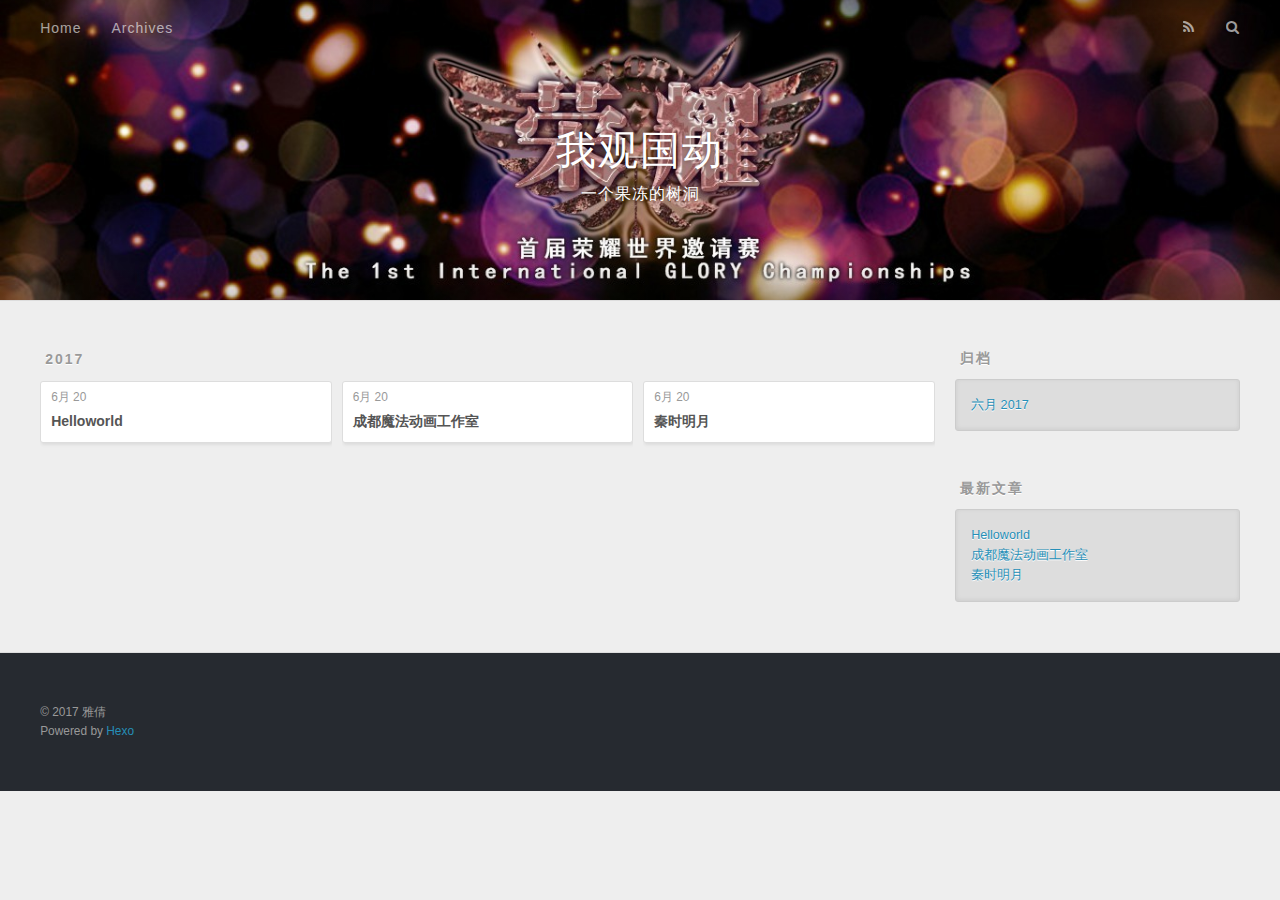
==== archives/index.html @ 14de8891 "Site updated: 2017-06-20 22:38:09" ====
<!DOCTYPE html>
<html>
<head>
  <meta charset="utf-8">
  
  <title>归档 | 我观国动</title>
  <meta name="viewport" content="width=device-width, initial-scale=1, maximum-scale=1">
  <meta name="description" content="国产动画">
<meta property="og:type" content="website">
<meta property="og:title" content="我观国动">
<meta property="og:url" content="http://cadiron.github.io/archives/index.html">
<meta property="og:site_name" content="我观国动">
<meta property="og:description" content="国产动画">
<meta name="twitter:card" content="summary">
<meta name="twitter:title" content="我观国动">
<meta name="twitter:description" content="国产动画">
  
    <link rel="alternate" href="/atom.xml" title="我观国动" type="application/atom+xml">
  
  
    <link rel="icon" href="/favicon.png">
  
  
    <link href="//fonts.googleapis.com/css?family=Source+Code+Pro" rel="stylesheet" type="text/css">
  
  <link rel="stylesheet" href="/css/style.css">
  

</head>

<body>
  <div id="container">
    <div id="wrap">
      <header id="header">
  <div id="banner"></div>
  <div id="header-outer" class="outer">
    <div id="header-title" class="inner">
      <h1 id="logo-wrap">
        <a href="/" id="logo">我观国动</a>
      </h1>
      
        <h2 id="subtitle-wrap">
          <a href="/" id="subtitle">一个果冻的树洞</a>
        </h2>
      
    </div>
    <div id="header-inner" class="inner">
      <nav id="main-nav">
        <a id="main-nav-toggle" class="nav-icon"></a>
        
          <a class="main-nav-link" href="/">Home</a>
        
          <a class="main-nav-link" href="/archives">Archives</a>
        
      </nav>
      <nav id="sub-nav">
        
          <a id="nav-rss-link" class="nav-icon" href="/atom.xml" title="RSS Feed"></a>
        
        <a id="nav-search-btn" class="nav-icon" title="搜索"></a>
      </nav>
      <div id="search-form-wrap">
        <form action="//google.com/search" method="get" accept-charset="UTF-8" class="search-form"><input type="search" name="q" class="search-form-input" placeholder="Search"><button type="submit" class="search-form-submit">&#xF002;</button><input type="hidden" name="sitesearch" value="http://cadiron.github.io"></form>
      </div>
    </div>
  </div>
</header>
      <div class="outer">
        <section id="main">
  
  
    
    
      
      
      <section class="archives-wrap">
        <div class="archive-year-wrap">
          <a href="/archives/2017" class="archive-year">2017</a>
        </div>
        <div class="archives">
    
    <article class="archive-article archive-type-post">
  <div class="archive-article-inner">
    <header class="archive-article-header">
      <a href="/2017/06/20/helloworld/" class="archive-article-date">
  <time datetime="2017-06-20T13:12:24.647Z" itemprop="datePublished">6月 20</time>
</a>
      
  
    <h1 itemprop="name">
      <a class="archive-article-title" href="/2017/06/20/helloworld/">Helloworld</a>
    </h1>
  

    </header>
  </div>
</article>
  
    
    
    <article class="archive-article archive-type-post">
  <div class="archive-article-inner">
    <header class="archive-article-header">
      <a href="/2017/06/20/magic/" class="archive-article-date">
  <time datetime="2017-06-20T09:11:54.449Z" itemprop="datePublished">6月 20</time>
</a>
      
  
    <h1 itemprop="name">
      <a class="archive-article-title" href="/2017/06/20/magic/">成都魔法动画工作室</a>
    </h1>
  

    </header>
  </div>
</article>
  
    
    
    <article class="archive-article archive-type-post">
  <div class="archive-article-inner">
    <header class="archive-article-header">
      <a href="/2017/06/20/test1/" class="archive-article-date">
  <time datetime="2017-06-20T08:06:16.749Z" itemprop="datePublished">6月 20</time>
</a>
      
  
    <h1 itemprop="name">
      <a class="archive-article-title" href="/2017/06/20/test1/">秦时明月</a>
    </h1>
  

    </header>
  </div>
</article>
  
  
    </div></section>
  

</section>
        
          <aside id="sidebar">
  
    

  
    

  
    
  
    
  <div class="widget-wrap">
    <h3 class="widget-title">归档</h3>
    <div class="widget">
      <ul class="archive-list"><li class="archive-list-item"><a class="archive-list-link" href="/archives/2017/06/">六月 2017</a></li></ul>
    </div>
  </div>


  
    
  <div class="widget-wrap">
    <h3 class="widget-title">最新文章</h3>
    <div class="widget">
      <ul>
        
          <li>
            <a href="/2017/06/20/helloworld/">Helloworld</a>
          </li>
        
          <li>
            <a href="/2017/06/20/magic/">成都魔法动画工作室</a>
          </li>
        
          <li>
            <a href="/2017/06/20/test1/">秦时明月</a>
          </li>
        
      </ul>
    </div>
  </div>

  
</aside>
        
      </div>
      <footer id="footer">
  
  <div class="outer">
    <div id="footer-info" class="inner">
      &copy; 2017 雅倩<br>
      Powered by <a href="http://hexo.io/" target="_blank">Hexo</a>
    </div>
  </div>
</footer>
    </div>
    <nav id="mobile-nav">
  
    <a href="/" class="mobile-nav-link">Home</a>
  
    <a href="/archives" class="mobile-nav-link">Archives</a>
  
</nav>
    

<script src="//ajax.googleapis.com/ajax/libs/jquery/2.0.3/jquery.min.js"></script>


  <link rel="stylesheet" href="/fancybox/jquery.fancybox.css">
  <script src="/fancybox/jquery.fancybox.pack.js"></script>


<script src="/js/script.js"></script>

  </div>
</body>
</html>
---- css/style.css ----
body {
  width: 100%;
}
body:before,
body:after {
  content: "";
  display: table;
}
body:after {
  clear: both;
}
html,
body,
div,
span,
applet,
object,
iframe,
h1,
h2,
h3,
h4,
h5,
h6,
p,
blockquote,
pre,
a,
abbr,
acronym,
address,
big,
cite,
code,
del,
dfn,
em,
img,
ins,
kbd,
q,
s,
samp,
small,
strike,
strong,
sub,
sup,
tt,
var,
dl,
dt,
dd,
ol,
ul,
li,
fieldset,
form,
label,
legend,
table,
caption,
tbody,
tfoot,
thead,
tr,
th,
td {
  margin: 0;
  padding: 0;
  border: 0;
  outline: 0;
  font-weight: inherit;
  font-style: inherit;
  font-family: inherit;
  font-size: 100%;
  vertical-align: baseline;
}
body {
  line-height: 1;
  color: #000;
  background: #fff;
}
ol,
ul {
  list-style: none;
}
table {
  border-collapse: separate;
  border-spacing: 0;
  vertical-align: middle;
}
caption,
th,
td {
  text-align: left;
  font-weight: normal;
  vertical-align: middle;
}
a img {
  border: none;
}
input,
button {
  margin: 0;
  padding: 0;
}
input::-moz-focus-inner,
button::-moz-focus-inner {
  border: 0;
  padding: 0;
}
@font-face {
  font-family: FontAwesome;
  font-style: normal;
  font-weight: normal;
  src: url("fonts/fontawesome-webfont.eot?v=#4.0.3");
  src: url("fonts/fontawesome-webfont.eot?#iefix&v=#4.0.3") format("embedded-opentype"), url("fonts/fontawesome-webfont.woff?v=#4.0.3") format("woff"), url("fonts/fontawesome-webfont.ttf?v=#4.0.3") format("truetype"), url("fonts/fontawesome-webfont.svg#fontawesomeregular?v=#4.0.3") format("svg");
}
html,
body,
#container {
  height: 100%;
}
body {
  background: #eee;
  font: 14px "Helvetica Neue", Helvetica, Arial, sans-serif;
  -webkit-text-size-adjust: 100%;
}
.outer {
  max-width: 1220px;
  margin: 0 auto;
  padding: 0 20px;
}
.outer:before,
.outer:after {
  content: "";
  display: table;
}
.outer:after {
  clear: both;
}
.inner {
  display: inline;
  float: left;
  width: 98.33333333333333%;
  margin: 0 0.833333333333333%;
}
.left,
.alignleft {
  float: left;
}
.right,
.alignright {
  float: right;
}
.clear {
  clear: both;
}
#container {
  position: relative;
}
.mobile-nav-on {
  overflow: hidden;
}
#wrap {
  height: 100%;
  width: 100%;
  position: absolute;
  top: 0;
  left: 0;
  -webkit-transition: 0.2s ease-out;
  -moz-transition: 0.2s ease-out;
  -ms-transition: 0.2s ease-out;
  transition: 0.2s ease-out;
  z-index: 1;
  background: #eee;
}
.mobile-nav-on #wrap {
  left: 280px;
}
@media screen and (min-width: 768px) {
  #main {
    display: inline;
    float: left;
    width: 73.33333333333333%;
    margin: 0 0.833333333333333%;
  }
}
.article-date,
.article-category-link,
.archive-year,
.widget-title {
  text-decoration: none;
  text-transform: uppercase;
  letter-spacing: 2px;
  color: #999;
  margin-bottom: 1em;
  margin-left: 5px;
  line-height: 1em;
  text-shadow: 0 1px #fff;
  font-weight: bold;
}
.article-inner,
.archive-article-inner {
  background: #fff;
  -webkit-box-shadow: 1px 2px 3px #ddd;
  box-shadow: 1px 2px 3px #ddd;
  border: 1px solid #ddd;
  border-radius: 3px;
}
.article-entry h1,
.widget h1 {
  font-size: 2em;
}
.article-entry h2,
.widget h2 {
  font-size: 1.5em;
}
.article-entry h3,
.widget h3 {
  font-size: 1.3em;
}
.article-entry h4,
.widget h4 {
  font-size: 1.2em;
}
.article-entry h5,
.widget h5 {
  font-size: 1em;
}
.article-entry h6,
.widget h6 {
  font-size: 1em;
  color: #999;
}
.article-entry hr,
.widget hr {
  border: 1px dashed #ddd;
}
.article-entry strong,
.widget strong {
  font-weight: bold;
}
.article-entry em,
.widget em,
.article-entry cite,
.widget cite {
  font-style: italic;
}
.article-entry sup,
.widget sup,
.article-entry sub,
.widget sub {
  font-size: 0.75em;
  line-height: 0;
  position: relative;
  vertical-align: baseline;
}
.article-entry sup,
.widget sup {
  top: -0.5em;
}
.article-entry sub,
.widget sub {
  bottom: -0.2em;
}
.article-entry small,
.widget small {
  font-size: 0.85em;
}
.article-entry acronym,
.widget acronym,
.article-entry abbr,
.widget abbr {
  border-bottom: 1px dotted;
}
.article-entry ul,
.widget ul,
.article-entry ol,
.widget ol,
.article-entry dl,
.widget dl {
  margin: 0 20px;
  line-height: 1.6em;
}
.article-entry ul ul,
.widget ul ul,
.article-entry ol ul,
.widget ol ul,
.article-entry ul ol,
.widget ul ol,
.article-entry ol ol,
.widget ol ol {
  margin-top: 0;
  margin-bottom: 0;
}
.article-entry ul,
.widget ul {
  list-style: disc;
}
.article-entry ol,
.widget ol {
  list-style: decimal;
}
.article-entry dt,
.widget dt {
  font-weight: bold;
}
#header {
  height: 300px;
  position: relative;
  border-bottom: 1px solid #ddd;
}
#header:before,
#header:after {
  content: "";
  position: absolute;
  left: 0;
  right: 0;
  height: 40px;
}
#header:before {
  top: 0;
  background: -webkit-linear-gradient(rgba(0,0,0,0.2), transparent);
  background: -moz-linear-gradient(rgba(0,0,0,0.2), transparent);
  background: -ms-linear-gradient(rgba(0,0,0,0.2), transparent);
  background: linear-gradient(rgba(0,0,0,0.2), transparent);
}
#header:after {
  bottom: 0;
  background: -webkit-linear-gradient(transparent, rgba(0,0,0,0.2));
  background: -moz-linear-gradient(transparent, rgba(0,0,0,0.2));
  background: -ms-linear-gradient(transparent, rgba(0,0,0,0.2));
  background: linear-gradient(transparent, rgba(0,0,0,0.2));
}
#header-outer {
  height: 100%;
  position: relative;
}
#header-inner {
  position: relative;
  overflow: hidden;
}
#banner {
  position: absolute;
  top: 0;
  left: 0;
  width: 100%;
  height: 100%;
  background: url("images/banner.jpg") center #000;
  -webkit-background-size: cover;
  -moz-background-size: cover;
  background-size: cover;
  z-index: -1;
}
#header-title {
  text-align: center;
  height: 40px;
  position: absolute;
  top: 50%;
  left: 0;
  margin-top: -20px;
}
#logo,
#subtitle {
  text-decoration: none;
  color: #fff;
  font-weight: 300;
  text-shadow: 0 1px 4px rgba(0,0,0,0.3);
}
#logo {
  font-size: 40px;
  line-height: 40px;
  letter-spacing: 2px;
}
#subtitle {
  font-size: 16px;
  line-height: 16px;
  letter-spacing: 1px;
}
#subtitle-wrap {
  margin-top: 16px;
}
#main-nav {
  float: left;
  margin-left: -15px;
}
.nav-icon,
.main-nav-link {
  float: left;
  color: #fff;
  opacity: 0.6;
  text-decoration: none;
  text-shadow: 0 1px rgba(0,0,0,0.2);
  -webkit-transition: opacity 0.2s;
  -moz-transition: opacity 0.2s;
  -ms-transition: opacity 0.2s;
  transition: opacity 0.2s;
  display: block;
  padding: 20px 15px;
}
.nav-icon:hover,
.main-nav-link:hover {
  opacity: 1;
}
.nav-icon {
  font-family: FontAwesome;
  text-align: center;
  font-size: 14px;
  width: 14px;
  height: 14px;
  padding: 20px 15px;
  position: relative;
  cursor: pointer;
}
.main-nav-link {
  font-weight: 300;
  letter-spacing: 1px;
}
@media screen and (max-width: 479px) {
  .main-nav-link {
    display: none;
  }
}
#main-nav-toggle {
  display: none;
}
#main-nav-toggle:before {
  content: "\f0c9";
}
@media screen and (max-width: 479px) {
  #main-nav-toggle {
    display: block;
  }
}
#sub-nav {
  float: right;
  margin-right: -15px;
}
#nav-rss-link:before {
  content: "\f09e";
}
#nav-search-btn:before {
  content: "\f002";
}
#search-form-wrap {
  position: absolute;
  top: 15px;
  width: 150px;
  height: 30px;
  right: -150px;
  opacity: 0;
  -webkit-transition: 0.2s ease-out;
  -moz-transition: 0.2s ease-out;
  -ms-transition: 0.2s ease-out;
  transition: 0.2s ease-out;
}
#search-form-wrap.on {
  opacity: 1;
  right: 0;
}
@media screen and (max-width: 479px) {
  #search-form-wrap {
    width: 100%;
    right: -100%;
  }
}
.search-form {
  position: absolute;
  top: 0;
  left: 0;
  right: 0;
  background: #fff;
  padding: 5px 15px;
  border-radius: 15px;
  -webkit-box-shadow: 0 0 10px rgba(0,0,0,0.3);
  box-shadow: 0 0 10px rgba(0,0,0,0.3);
}
.search-form-input {
  border: none;
  background: none;
  color: #555;
  width: 100%;
  font: 13px "Helvetica Neue", Helvetica, Arial, sans-serif;
  outline: none;
}
.search-form-input::-webkit-search-results-decoration,
.search-form-input::-webkit-search-cancel-button {
  -webkit-appearance: none;
}
.search-form-submit {
  position: absolute;
  top: 50%;
  right: 10px;
  margin-top: -7px;
  font: 13px FontAwesome;
  border: none;
  background: none;
  color: #bbb;
  cursor: pointer;
}
.search-form-submit:hover,
.search-form-submit:focus {
  color: #777;
}
.article {
  margin: 50px 0;
}
.article-inner {
  overflow: hidden;
}
.article-meta:before,
.article-meta:after {
  content: "";
  display: table;
}
.article-meta:after {
  clear: both;
}
.article-date {
  float: left;
}
.article-category {
  float: left;
  line-height: 1em;
  color: #ccc;
  text-shadow: 0 1px #fff;
  margin-left: 8px;
}
.article-category:before {
  content: "\2022";
}
.article-category-link {
  margin: 0 12px 1em;
}
.article-header {
  padding: 20px 20px 0;
}
.article-title {
  text-decoration: none;
  font-size: 2em;
  font-weight: bold;
  color: #555;
  line-height: 1.1em;
  -webkit-transition: color 0.2s;
  -moz-transition: color 0.2s;
  -ms-transition: color 0.2s;
  transition: color 0.2s;
}
a.article-title:hover {
  color: #258fb8;
}
.article-entry {
  color: #555;
  padding: 0 20px;
}
.article-entry:before,
.article-entry:after {
  content: "";
  display: table;
}
.article-entry:after {
  clear: both;
}
.article-entry p,
.article-entry table {
  line-height: 1.6em;
  margin: 1.6em 0;
}
.article-entry h1,
.article-entry h2,
.article-entry h3,
.article-entry h4,
.article-entry h5,
.article-entry h6 {
  font-weight: bold;
}
.article-entry h1,
.article-entry h2,
.article-entry h3,
.article-entry h4,
.article-entry h5,
.article-entry h6 {
  line-height: 1.1em;
  margin: 1.1em 0;
}
.article-entry a {
  color: #258fb8;
  text-decoration: none;
}
.article-entry a:hover {
  text-decoration: underline;
}
.article-entry ul,
.article-entry ol,
.article-entry dl {
  margin-top: 1.6em;
  margin-bottom: 1.6em;
}
.article-entry img,
.article-entry video {
  max-width: 100%;
  height: auto;
  display: block;
  margin: auto;
}
.article-entry iframe {
  border: none;
}
.article-entry table {
  width: 100%;
  border-collapse: collapse;
  border-spacing: 0;
}
.article-entry th {
  font-weight: bold;
  border-bottom: 3px solid #ddd;
  padding-bottom: 0.5em;
}
.article-entry td {
  border-bottom: 1px solid #ddd;
  padding: 10px 0;
}
.article-entry blockquote {
  font-family: Georgia, "Times New Roman", serif;
  font-size: 1.4em;
  margin: 1.6em 20px;
  text-align: center;
}
.article-entry blockquote footer {
  font-size: 14px;
  margin: 1.6em 0;
  font-family: "Helvetica Neue", Helvetica, Arial, sans-serif;
}
.article-entry blockquote footer cite:before {
  content: "—";
  padding: 0 0.5em;
}
.article-entry .pullquote {
  text-align: left;
  width: 45%;
  margin: 0;
}
.article-entry .pullquote.left {
  margin-left: 0.5em;
  margin-right: 1em;
}
.article-entry .pullquote.right {
  margin-right: 0.5em;
  margin-left: 1em;
}
.article-entry .caption {
  color: #999;
  display: block;
  font-size: 0.9em;
  margin-top: 0.5em;
  position: relative;
  text-align: center;
}
.article-entry .video-container {
  position: relative;
  padding-top: 56.25%;
  height: 0;
  overflow: hidden;
}
.article-entry .video-container iframe,
.article-entry .video-container object,
.article-entry .video-container embed {
  position: absolute;
  top: 0;
  left: 0;
  width: 100%;
  height: 100%;
  margin-top: 0;
}
.article-more-link a {
  display: inline-block;
  line-height: 1em;
  padding: 6px 15px;
  border-radius: 15px;
  background: #eee;
  color: #999;
  text-shadow: 0 1px #fff;
  text-decoration: none;
}
.article-more-link a:hover {
  background: #258fb8;
  color: #fff;
  text-decoration: none;
  text-shadow: 0 1px #1e7293;
}
.article-footer {
  font-size: 0.85em;
  line-height: 1.6em;
  border-top: 1px solid #ddd;
  padding-top: 1.6em;
  margin: 0 20px 20px;
}
.article-footer:before,
.article-footer:after {
  content: "";
  display: table;
}
.article-footer:after {
  clear: both;
}
.article-footer a {
  color: #999;
  text-decoration: none;
}
.article-footer a:hover {
  color: #555;
}
.article-tag-list-item {
  float: left;
  margin-right: 10px;
}
.article-tag-list-link:before {
  content: "#";
}
.article-comment-link {
  float: right;
}
.article-comment-link:before {
  content: "\f075";
  font-family: FontAwesome;
  padding-right: 8px;
}
.article-share-link {
  cursor: pointer;
  float: right;
  margin-left: 20px;
}
.article-share-link:before {
  content: "\f064";
  font-family: FontAwesome;
  padding-right: 6px;
}
#article-nav {
  position: relative;
}
#article-nav:before,
#article-nav:after {
  content: "";
  display: table;
}
#article-nav:after {
  clear: both;
}
@media screen and (min-width: 768px) {
  #article-nav {
    margin: 50px 0;
  }
  #article-nav:before {
    width: 8px;
    height: 8px;
    position: absolute;
    top: 50%;
    left: 50%;
    margin-top: -4px;
    margin-left: -4px;
    content: "";
    border-radius: 50%;
    background: #ddd;
    -webkit-box-shadow: 0 1px 2px #fff;
    box-shadow: 0 1px 2px #fff;
  }
}
.article-nav-link-wrap {
  text-decoration: none;
  text-shadow: 0 1px #fff;
  color: #999;
  -webkit-box-sizing: border-box;
  -moz-box-sizing: border-box;
  box-sizing: border-box;
  margin-top: 50px;
  text-align: center;
  display: block;
}
.article-nav-link-wrap:hover {
  color: #555;
}
@media screen and (min-width: 768px) {
  .article-nav-link-wrap {
    width: 50%;
    margin-top: 0;
  }
}
@media screen and (min-width: 768px) {
  #article-nav-newer {
    float: left;
    text-align: right;
    padding-right: 20px;
  }
}
@media screen and (min-width: 768px) {
  #article-nav-older {
    float: right;
    text-align: left;
    padding-left: 20px;
  }
}
.article-nav-caption {
  text-transform: uppercase;
  letter-spacing: 2px;
  color: #ddd;
  line-height: 1em;
  font-weight: bold;
}
#article-nav-newer .article-nav-caption {
  margin-right: -2px;
}
.article-nav-title {
  font-size: 0.85em;
  line-height: 1.6em;
  margin-top: 0.5em;
}
.article-share-box {
  position: absolute;
  display: none;
  background: #fff;
  -webkit-box-shadow: 1px 2px 10px rgba(0,0,0,0.2);
  box-shadow: 1px 2px 10px rgba(0,0,0,0.2);
  border-radius: 3px;
  margin-left: -145px;
  overflow: hidden;
  z-index: 1;
}
.article-share-box.on {
  display: block;
}
.article-share-input {
  width: 100%;
  background: none;
  -webkit-box-sizing: border-box;
  -moz-box-sizing: border-box;
  box-sizing: border-box;
  font: 14px "Helvetica Neue", Helvetica, Arial, sans-serif;
  padding: 0 15px;
  color: #555;
  outline: none;
  border: 1px solid #ddd;
  border-radius: 3px 3px 0 0;
  height: 36px;
  line-height: 36px;
}
.article-share-links {
  background: #eee;
}
.article-share-links:before,
.article-share-links:after {
  content: "";
  display: table;
}
.article-share-links:after {
  clear: both;
}
.article-share-twitter,
.article-share-facebook,
.article-share-pinterest,
.article-share-google {
  width: 50px;
  height: 36px;
  display: block;
  float: left;
  position: relative;
  color: #999;
  text-shadow: 0 1px #fff;
}
.article-share-twitter:before,
.article-share-facebook:before,
.article-share-pinterest:before,
.article-share-google:before {
  font-size: 20px;
  font-family: FontAwesome;
  width: 20px;
  height: 20px;
  position: absolute;
  top: 50%;
  left: 50%;
  margin-top: -10px;
  margin-left: -10px;
  text-align: center;
}
.article-share-twitter:hover,
.article-share-facebook:hover,
.article-share-pinterest:hover,
.article-share-google:hover {
  color: #fff;
}
.article-share-twitter:before {
  content: "\f099";
}
.article-share-twitter:hover {
  background: #00aced;
  text-shadow: 0 1px #008abe;
}
.article-share-facebook:before {
  content: "\f09a";
}
.article-share-facebook:hover {
  background: #3b5998;
  text-shadow: 0 1px #2f477a;
}
.article-share-pinterest:before {
  content: "\f0d2";
}
.article-share-pinterest:hover {
  background: #cb2027;
  text-shadow: 0 1px #a21a1f;
}
.article-share-google:before {
  content: "\f0d5";
}
.article-share-google:hover {
  background: #dd4b39;
  text-shadow: 0 1px #be3221;
}
.article-gallery {
  background: #000;
  position: relative;
}
.article-gallery-photos {
  position: relative;
  overflow: hidden;
}
.article-gallery-img {
  display: none;
  max-width: 100%;
}
.article-gallery-img:first-child {
  display: block;
}
.article-gallery-img.loaded {
  position: absolute;
  display: block;
}
.article-gallery-img img {
  display: block;
  max-width: 100%;
  margin: 0 auto;
}
#comments {
  background: #fff;
  -webkit-box-shadow: 1px 2px 3px #ddd;
  box-shadow: 1px 2px 3px #ddd;
  padding: 20px;
  border: 1px solid #ddd;
  border-radius: 3px;
  margin: 50px 0;
}
#comments a {
  color: #258fb8;
}
.archives-wrap {
  margin: 50px 0;
}
.archives:before,
.archives:after {
  content: "";
  display: table;
}
.archives:after {
  clear: both;
}
.archive-year-wrap {
  margin-bottom: 1em;
}
.archives {
  -webkit-column-gap: 10px;
  -moz-column-gap: 10px;
  column-gap: 10px;
}
@media screen and (min-width: 480px) and (max-width: 767px) {
  .archives {
    -webkit-column-count: 2;
    -moz-column-count: 2;
    column-count: 2;
  }
}
@media screen and (min-width: 768px) {
  .archives {
    -webkit-column-count: 3;
    -moz-column-count: 3;
    column-count: 3;
  }
}
.archive-article {
  -webkit-column-break-inside: avoid;
  page-break-inside: avoid;
  overflow: hidden;
  break-inside: avoid-column;
}
.archive-article-inner {
  padding: 10px;
  margin-bottom: 15px;
}
.archive-article-title {
  text-decoration: none;
  font-weight: bold;
  color: #555;
  -webkit-transition: color 0.2s;
  -moz-transition: color 0.2s;
  -ms-transition: color 0.2s;
  transition: color 0.2s;
  line-height: 1.6em;
}
.archive-article-title:hover {
  color: #258fb8;
}
.archive-article-footer {
  margin-top: 1em;
}
.archive-article-date {
  color: #999;
  text-decoration: none;
  font-size: 0.85em;
  line-height: 1em;
  margin-bottom: 0.5em;
  display: block;
}
#page-nav {
  margin: 50px auto;
  background: #fff;
  -webkit-box-shadow: 1px 2px 3px #ddd;
  box-shadow: 1px 2px 3px #ddd;
  border: 1px solid #ddd;
  border-radius: 3px;
  text-align: center;
  color: #999;
  overflow: hidden;
}
#page-nav:before,
#page-nav:after {
  content: "";
  display: table;
}
#page-nav:after {
  clear: both;
}
#page-nav a,
#page-nav span {
  padding: 10px 20px;
  line-height: 1;
  height: 2ex;
}
#page-nav a {
  color: #999;
  text-decoration: none;
}
#page-nav a:hover {
  background: #999;
  color: #fff;
}
#page-nav .prev {
  float: left;
}
#page-nav .next {
  float: right;
}
#page-nav .page-number {
  display: inline-block;
}
@media screen and (max-width: 479px) {
  #page-nav .page-number {
    display: none;
  }
}
#page-nav .current {
  color: #555;
  font-weight: bold;
}
#page-nav .space {
  color: #ddd;
}
#footer {
  background: #262a30;
  padding: 50px 0;
  border-top: 1px solid #ddd;
  color: #999;
}
#footer a {
  color: #258fb8;
  text-decoration: none;
}
#footer a:hover {
  text-decoration: underline;
}
#footer-info {
  line-height: 1.6em;
  font-size: 0.85em;
}
.article-entry pre,
.article-entry .highlight {
  background: #2d2d2d;
  margin: 0 -20px;
  padding: 15px 20px;
  border-style: solid;
  border-color: #ddd;
  border-width: 1px 0;
  overflow: auto;
  color: #ccc;
  line-height: 22.400000000000002px;
}
.article-entry .highlight .gutter pre,
.article-entry .gist .gist-file .gist-data .line-numbers {
  color: #666;
  font-size: 0.85em;
}
.article-entry pre,
.article-entry code {
  font-family: "Source Code Pro", Consolas, Monaco, Menlo, Consolas, monospace;
}
.article-entry code {
  background: #eee;
  text-shadow: 0 1px #fff;
  padding: 0 0.3em;
}
.article-entry pre code {
  background: none;
  text-shadow: none;
  padding: 0;
}
.article-entry .highlight pre {
  border: none;
  margin: 0;
  padding: 0;
}
.article-entry .highlight table {
  margin: 0;
  width: auto;
}
.article-entry .highlight td {
  border: none;
  padding: 0;
}
.article-entry .highlight figcaption {
  font-size: 0.85em;
  color: #999;
  line-height: 1em;
  margin-bottom: 1em;
}
.article-entry .highlight figcaption:before,
.article-entry .highlight figcaption:after {
  content: "";
  display: table;
}
.article-entry .highlight figcaption:after {
  clear: both;
}
.article-entry .highlight figcaption a {
  float: right;
}
.article-entry .highlight .gutter pre {
  text-align: right;
  padding-right: 20px;
}
.article-entry .highlight .line {
  height: 22.400000000000002px;
}
.article-entry .highlight .line.marked {
  background: #515151;
}
.article-entry .gist {
  margin: 0 -20px;
  border-style: solid;
  border-color: #ddd;
  border-width: 1px 0;
  background: #2d2d2d;
  padding: 15px 20px 15px 0;
}
.article-entry .gist .gist-file {
  border: none;
  font-family: "Source Code Pro", Consolas, Monaco, Menlo, Consolas, monospace;
  margin: 0;
}
.article-entry .gist .gist-file .gist-data {
  background: none;
  border: none;
}
.article-entry .gist .gist-file .gist-data .line-numbers {
  background: none;
  border: none;
  padding: 0 20px 0 0;
}
.article-entry .gist .gist-file .gist-data .line-data {
  padding: 0 !important;
}
.article-entry .gist .gist-file .highlight {
  margin: 0;
  padding: 0;
  border: none;
}
.article-entry .gist .gist-file .gist-meta {
  background: #2d2d2d;
  color: #999;
  font: 0.85em "Helvetica Neue", Helvetica, Arial, sans-serif;
  text-shadow: 0 0;
  padding: 0;
  margin-top: 1em;
  margin-left: 20px;
}
.article-entry .gist .gist-file .gist-meta a {
  color: #258fb8;
  font-weight: normal;
}
.article-entry .gist .gist-file .gist-meta a:hover {
  text-decoration: underline;
}
pre .comment,
pre .title {
  color: #999;
}
pre .variable,
pre .attribute,
pre .tag,
pre .regexp,
pre .ruby .constant,
pre .xml .tag .title,
pre .xml .pi,
pre .xml .doctype,
pre .html .doctype,
pre .css .id,
pre .css .class,
pre .css .pseudo {
  color: #f2777a;
}
pre .number,
pre .preprocessor,
pre .built_in,
pre .literal,
pre .params,
pre .constant {
  color: #f99157;
}
pre .class,
pre .ruby .class .title,
pre .css .rules .attribute {
  color: #9c9;
}
pre .string,
pre .value,
pre .inheritance,
pre .header,
pre .ruby .symbol,
pre .xml .cdata {
  color: #9c9;
}
pre .css .hexcolor {
  color: #6cc;
}
pre .function,
pre .python .decorator,
pre .python .title,
pre .ruby .function .title,
pre .ruby .title .keyword,
pre .perl .sub,
pre .javascript .title,
pre .coffeescript .title {
  color: #69c;
}
pre .keyword,
pre .javascript .function {
  color: #c9c;
}
@media screen and (max-width: 479px) {
  #mobile-nav {
    position: absolute;
    top: 0;
    left: 0;
    width: 280px;
    height: 100%;
    background: #191919;
    border-right: 1px solid #fff;
  }
}
@media screen and (max-width: 479px) {
  .mobile-nav-link {
    display: block;
    color: #999;
    text-decoration: none;
    padding: 15px 20px;
    font-weight: bold;
  }
  .mobile-nav-link:hover {
    color: #fff;
  }
}
@media screen and (min-width: 768px) {
  #sidebar {
    display: inline;
    float: left;
    width: 23.333333333333332%;
    margin: 0 0.833333333333333%;
  }
}
.widget-wrap {
  margin: 50px 0;
}
.widget {
  color: #777;
  text-shadow: 0 1px #fff;
  background: #ddd;
  -webkit-box-shadow: 0 -1px 4px #ccc inset;
  box-shadow: 0 -1px 4px #ccc inset;
  border: 1px solid #ccc;
  padding: 15px;
  border-radius: 3px;
}
.widget a {
  color: #258fb8;
  text-decoration: none;
}
.widget a:hover {
  text-decoration: underline;
}
.widget ul ul,
.widget ol ul,
.widget dl ul,
.widget ul ol,
.widget ol ol,
.widget dl ol,
.widget ul dl,
.widget ol dl,
.widget dl dl {
  margin-left: 15px;
  list-style: disc;
}
.widget {
  line-height: 1.6em;
  word-wrap: break-word;
  font-size: 0.9em;
}
.widget ul,
.widget ol {
  list-style: none;
  margin: 0;
}
.widget ul ul,
.widget ol ul,
.widget ul ol,
.widget ol ol {
  margin: 0 20px;
}
.widget ul ul,
.widget ol ul {
  list-style: disc;
}
.widget ul ol,
.widget ol ol {
  list-style: decimal;
}
.category-list-count,
.tag-list-count,
.archive-list-count {
  padding-left: 5px;
  color: #999;
  font-size: 0.85em;
}
.category-list-count:before,
.tag-list-count:before,
.archive-list-count:before {
  content: "(";
}
.category-list-count:after,
.tag-list-count:after,
.archive-list-count:after {
  content: ")";
}
.tagcloud a {
  margin-right: 5px;
  display: inline-block;
}
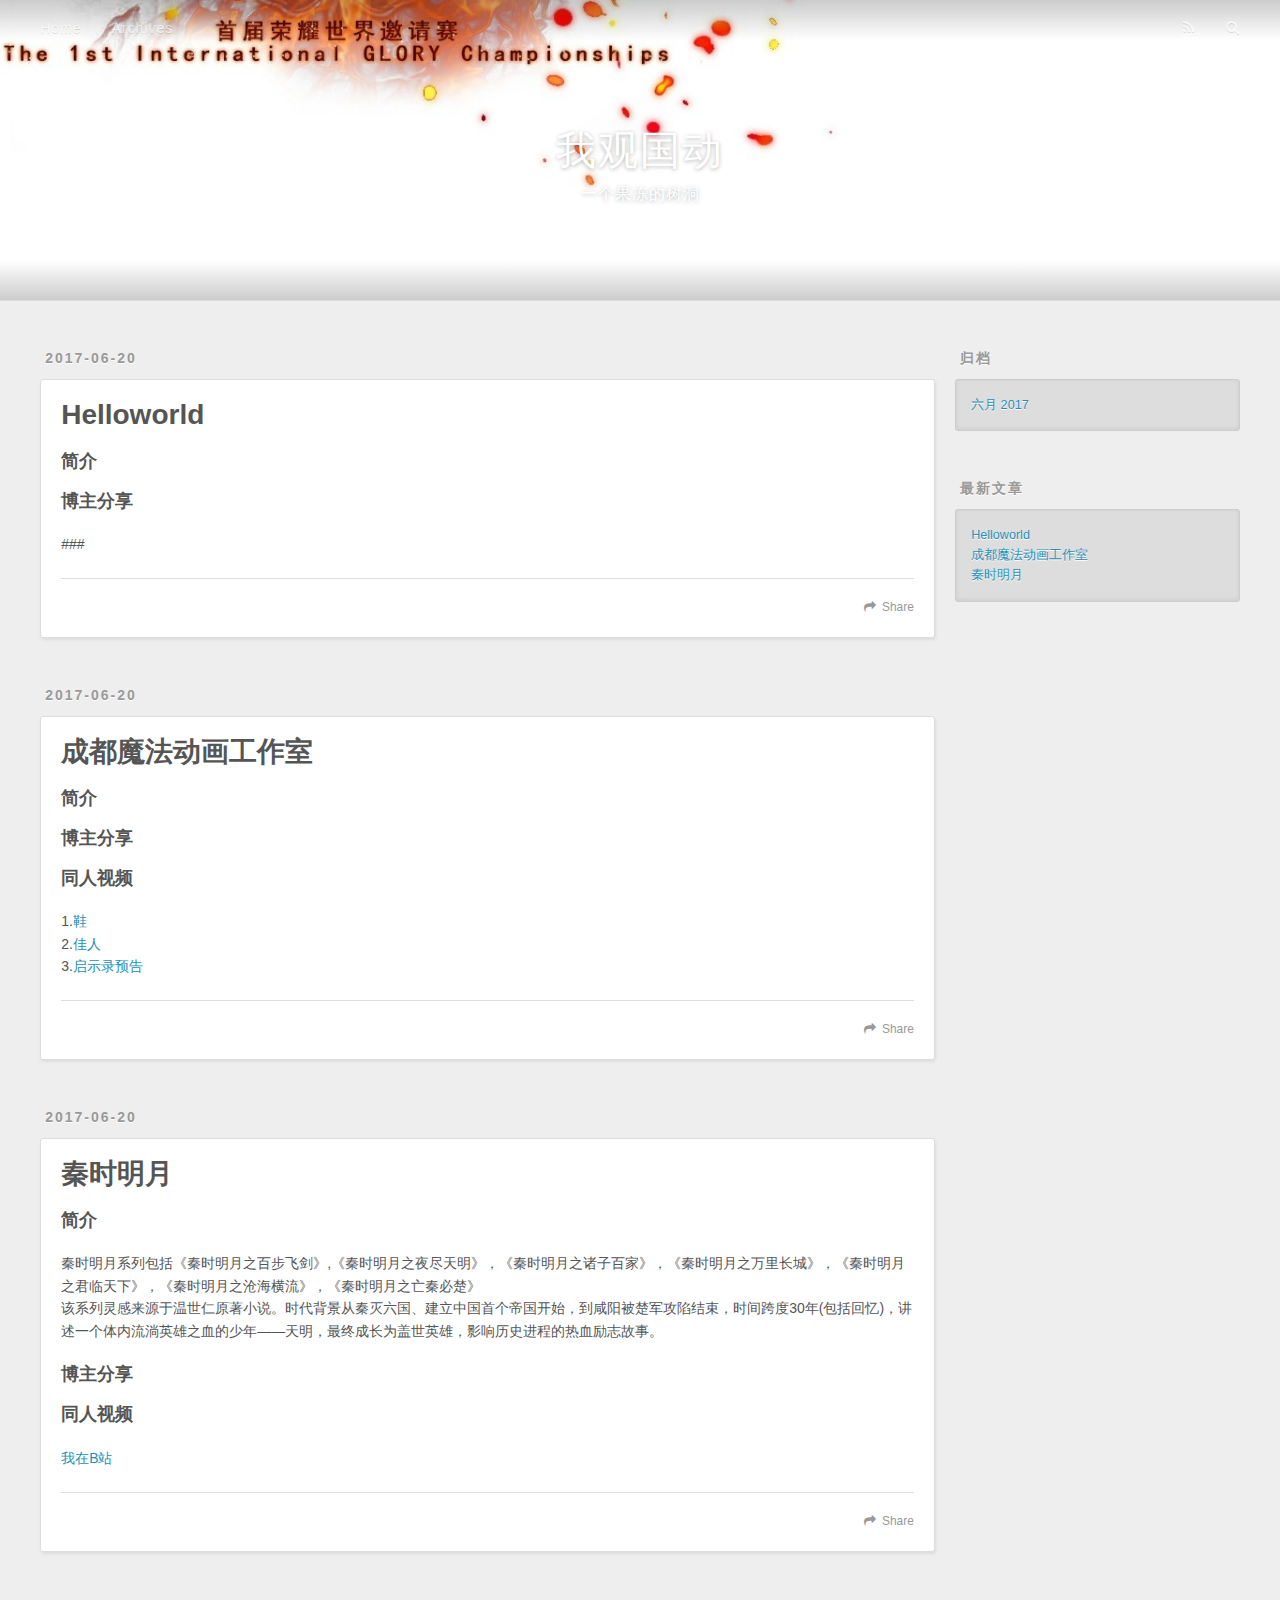
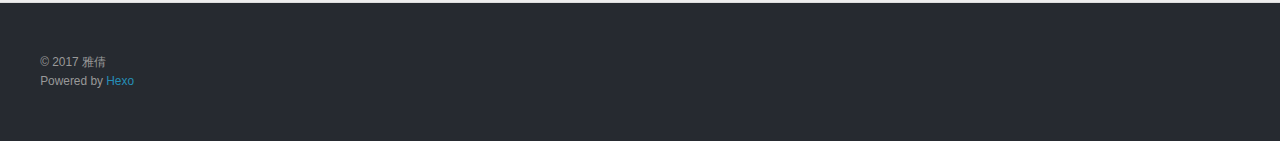
==== commit 7e7f4c8e: "Site updated: 2017-06-21 00:01:24" ====
--- a/archives/index.html
+++ b/archives/index.html
@@ -68,74 +68,117 @@
       <div class="outer">
         <section id="main">
   
-  
-    
-    
-      
-      
-      <section class="archives-wrap">
-        <div class="archive-year-wrap">
-          <a href="/archives/2017" class="archive-year">2017</a>
-        </div>
-        <div class="archives">
-    
-    <article class="archive-article archive-type-post">
-  <div class="archive-article-inner">
-    <header class="archive-article-header">
-      <a href="/2017/06/20/helloworld/" class="archive-article-date">
-  <time datetime="2017-06-20T13:12:24.647Z" itemprop="datePublished">6月 20</time>
+    <article id="post-helloworld" class="article article-type-post" itemscope itemprop="blogPost">
+  <div class="article-meta">
+    <a href="/2017/06/20/helloworld/" class="article-date">
+  <time datetime="2017-06-20T13:12:24.647Z" itemprop="datePublished">2017-06-20</time>
 </a>
-      
+    
+  </div>
+  <div class="article-inner">
+    
+    
+      <header class="article-header">
+        
   
     <h1 itemprop="name">
-      <a class="archive-article-title" href="/2017/06/20/helloworld/">Helloworld</a>
+      <a class="article-title" href="/2017/06/20/helloworld/">Helloworld</a>
     </h1>
   
 
-    </header>
-  </div>
+      </header>
+    
+    <div class="article-entry" itemprop="articleBody">
+      
+        <h3 id="简介"><a href="#简介" class="headerlink" title="简介"></a>简介</h3><h3 id="博主分享"><a href="#博主分享" class="headerlink" title="博主分享"></a>博主分享</h3><p>### </p>
+
+      
+    </div>
+    <footer class="article-footer">
+      <a data-url="http://cadiron.github.io/2017/06/20/helloworld/" data-id="cj45r97mh00010cid6090m8qj" class="article-share-link">Share</a>
+      
+      
+    </footer>
+  </div>
+  
 </article>
-  
-    
-    
-    <article class="archive-article archive-type-post">
-  <div class="archive-article-inner">
-    <header class="archive-article-header">
-      <a href="/2017/06/20/magic/" class="archive-article-date">
-  <time datetime="2017-06-20T09:11:54.449Z" itemprop="datePublished">6月 20</time>
+
+
+  
+    <article id="post-magic" class="article article-type-post" itemscope itemprop="blogPost">
+  <div class="article-meta">
+    <a href="/2017/06/20/magic/" class="article-date">
+  <time datetime="2017-06-20T09:11:54.449Z" itemprop="datePublished">2017-06-20</time>
 </a>
-      
+    
+  </div>
+  <div class="article-inner">
+    
+    
+      <header class="article-header">
+        
   
     <h1 itemprop="name">
-      <a class="archive-article-title" href="/2017/06/20/magic/">成都魔法动画工作室</a>
+      <a class="article-title" href="/2017/06/20/magic/">成都魔法动画工作室</a>
     </h1>
   
 
-    </header>
-  </div>
+      </header>
+    
+    <div class="article-entry" itemprop="articleBody">
+      
+        <h3 id="简介"><a href="#简介" class="headerlink" title="简介"></a>简介</h3><h3 id="博主分享"><a href="#博主分享" class="headerlink" title="博主分享"></a>博主分享</h3><h3 id="同人视频"><a href="#同人视频" class="headerlink" title="同人视频"></a>同人视频</h3><p>1.<a href="http://www.bilibili.com/video/av171621/" target="_blank" rel="external">鞋</a><br>2.<a href="http://www.bilibili.com/video/av51434/" target="_blank" rel="external">佳人</a><br>3.<a href="http://www.bilibili.com/video/av10852082/" target="_blank" rel="external">启示录预告</a></p>
+
+      
+    </div>
+    <footer class="article-footer">
+      <a data-url="http://cadiron.github.io/2017/06/20/magic/" data-id="cj45r97mb00000cidumny5lfj" class="article-share-link">Share</a>
+      
+      
+    </footer>
+  </div>
+  
 </article>
-  
-    
-    
-    <article class="archive-article archive-type-post">
-  <div class="archive-article-inner">
-    <header class="archive-article-header">
-      <a href="/2017/06/20/test1/" class="archive-article-date">
-  <time datetime="2017-06-20T08:06:16.749Z" itemprop="datePublished">6月 20</time>
+
+
+  
+    <article id="post-test1" class="article article-type-post" itemscope itemprop="blogPost">
+  <div class="article-meta">
+    <a href="/2017/06/20/test1/" class="article-date">
+  <time datetime="2017-06-20T08:06:16.749Z" itemprop="datePublished">2017-06-20</time>
 </a>
-      
+    
+  </div>
+  <div class="article-inner">
+    
+    
+      <header class="article-header">
+        
   
     <h1 itemprop="name">
-      <a class="archive-article-title" href="/2017/06/20/test1/">秦时明月</a>
+      <a class="article-title" href="/2017/06/20/test1/">秦时明月</a>
     </h1>
   
 
-    </header>
-  </div>
+      </header>
+    
+    <div class="article-entry" itemprop="articleBody">
+      
+        <h3 id="简介"><a href="#简介" class="headerlink" title="简介"></a>简介</h3><p>秦时明月系列包括《秦时明月之百步飞剑》,《秦时明月之夜尽天明》，《秦时明月之诸子百家》，《秦时明月之万里长城》，《秦时明月之君临天下》，《秦时明月之沧海横流》，《秦时明月之亡秦必楚》<br>该系列灵感来源于温世仁原著小说。时代背景从秦灭六国、建立中国首个帝国开始，到咸阳被楚军攻陷结束，时间跨度30年(包括回忆)，讲述一个体内流淌英雄之血的少年——天明，最终成长为盖世英雄，影响历史进程的热血励志故事。</p>
+<h3 id="博主分享"><a href="#博主分享" class="headerlink" title="博主分享"></a>博主分享</h3><h3 id="同人视频"><a href="#同人视频" class="headerlink" title="同人视频"></a>同人视频</h3><p><a href="http://space.bilibili.com/11251626/#!/" target="_blank" rel="external">我在B站</a></p>
+
+      
+    </div>
+    <footer class="article-footer">
+      <a data-url="http://cadiron.github.io/2017/06/20/test1/" data-id="cj45r97mk00020cid52iimzl0" class="article-share-link">Share</a>
+      
+      
+    </footer>
+  </div>
+  
 </article>
-  
-  
-    </div></section>
+
+
   
 
 </section>
--- a/css/style.css
+++ b/css/style.css
@@ -1,3 +1,6 @@
+.bg {
+	background: url(../../.deploy_git/css/images/banner.jpg);
+}
 body {
   width: 100%;
 }
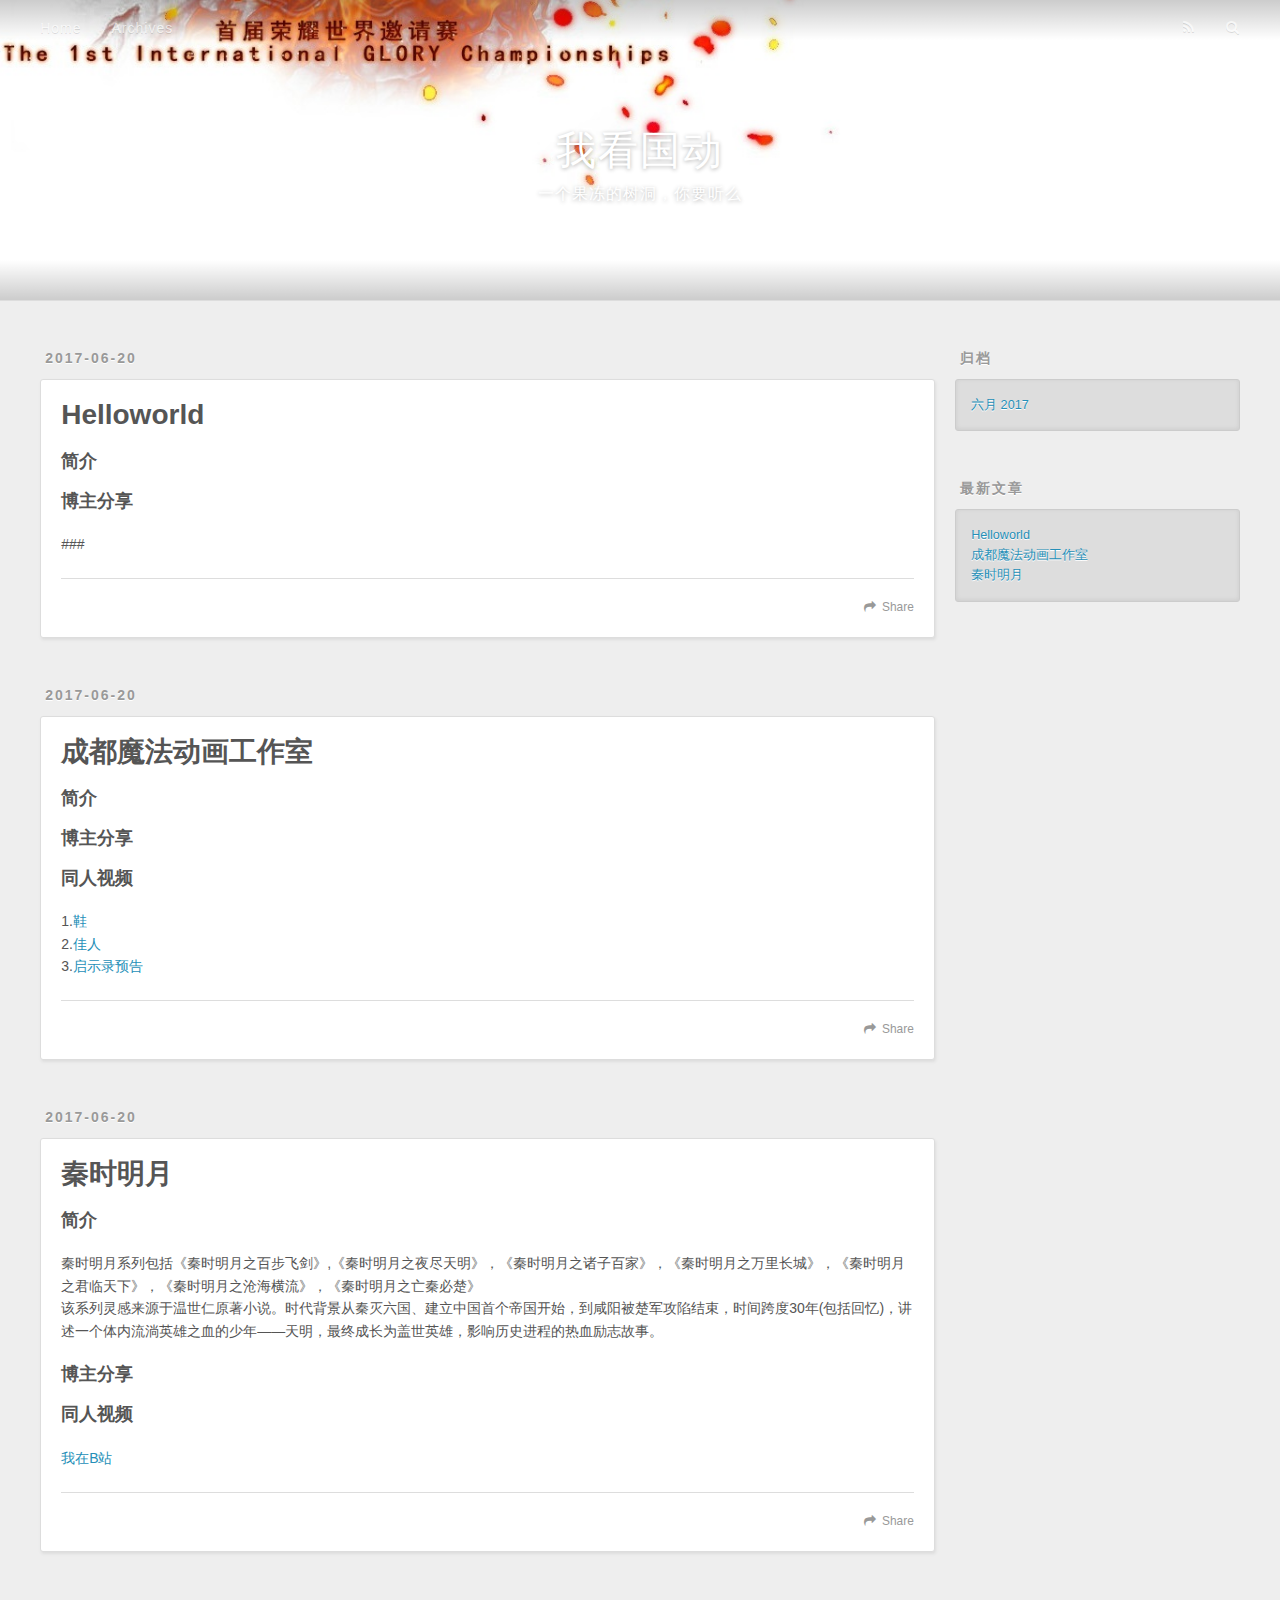
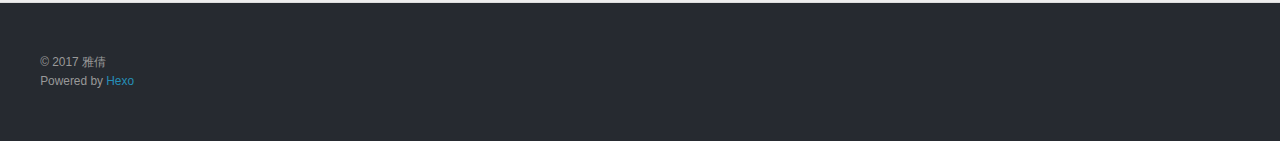
==== commit 8d4cd20c: "Site updated: 2017-06-21 19:07:03" ====
--- a/archives/index.html
+++ b/archives/index.html
@@ -3,19 +3,19 @@
 <head>
   <meta charset="utf-8">
   
-  <title>归档 | 我观国动</title>
+  <title>归档 | 我看国动</title>
   <meta name="viewport" content="width=device-width, initial-scale=1, maximum-scale=1">
   <meta name="description" content="国产动画">
 <meta property="og:type" content="website">
-<meta property="og:title" content="我观国动">
+<meta property="og:title" content="我看国动">
 <meta property="og:url" content="http://cadiron.github.io/archives/index.html">
-<meta property="og:site_name" content="我观国动">
+<meta property="og:site_name" content="我看国动">
 <meta property="og:description" content="国产动画">
 <meta name="twitter:card" content="summary">
-<meta name="twitter:title" content="我观国动">
+<meta name="twitter:title" content="我看国动">
 <meta name="twitter:description" content="国产动画">
   
-    <link rel="alternate" href="/atom.xml" title="我观国动" type="application/atom+xml">
+    <link rel="alternate" href="/atom.xml" title="我看国动" type="application/atom+xml">
   
   
     <link rel="icon" href="/favicon.png">
@@ -36,11 +36,11 @@
   <div id="header-outer" class="outer">
     <div id="header-title" class="inner">
       <h1 id="logo-wrap">
-        <a href="/" id="logo">我观国动</a>
+        <a href="/" id="logo">我看国动</a>
       </h1>
       
         <h2 id="subtitle-wrap">
-          <a href="/" id="subtitle">一个果冻的树洞</a>
+          <a href="/" id="subtitle">一个果冻的树洞，你要听么</a>
         </h2>
       
     </div>
@@ -95,7 +95,7 @@
       
     </div>
     <footer class="article-footer">
-      <a data-url="http://cadiron.github.io/2017/06/20/helloworld/" data-id="cj45r97mh00010cid6090m8qj" class="article-share-link">Share</a>
+      <a data-url="http://cadiron.github.io/2017/06/20/helloworld/" data-id="cj45rcn4y0000dgidmomhsm8b" class="article-share-link">Share</a>
       
       
     </footer>
@@ -132,7 +132,7 @@
       
     </div>
     <footer class="article-footer">
-      <a data-url="http://cadiron.github.io/2017/06/20/magic/" data-id="cj45r97mb00000cidumny5lfj" class="article-share-link">Share</a>
+      <a data-url="http://cadiron.github.io/2017/06/20/magic/" data-id="cj45rcn580001dgid2xpa4vmn" class="article-share-link">Share</a>
       
       
     </footer>
@@ -170,7 +170,7 @@
       
     </div>
     <footer class="article-footer">
-      <a data-url="http://cadiron.github.io/2017/06/20/test1/" data-id="cj45r97mk00020cid52iimzl0" class="article-share-link">Share</a>
+      <a data-url="http://cadiron.github.io/2017/06/20/test1/" data-id="cj45rcn5b0002dgidmxniz8t4" class="article-share-link">Share</a>
       
       
     </footer>
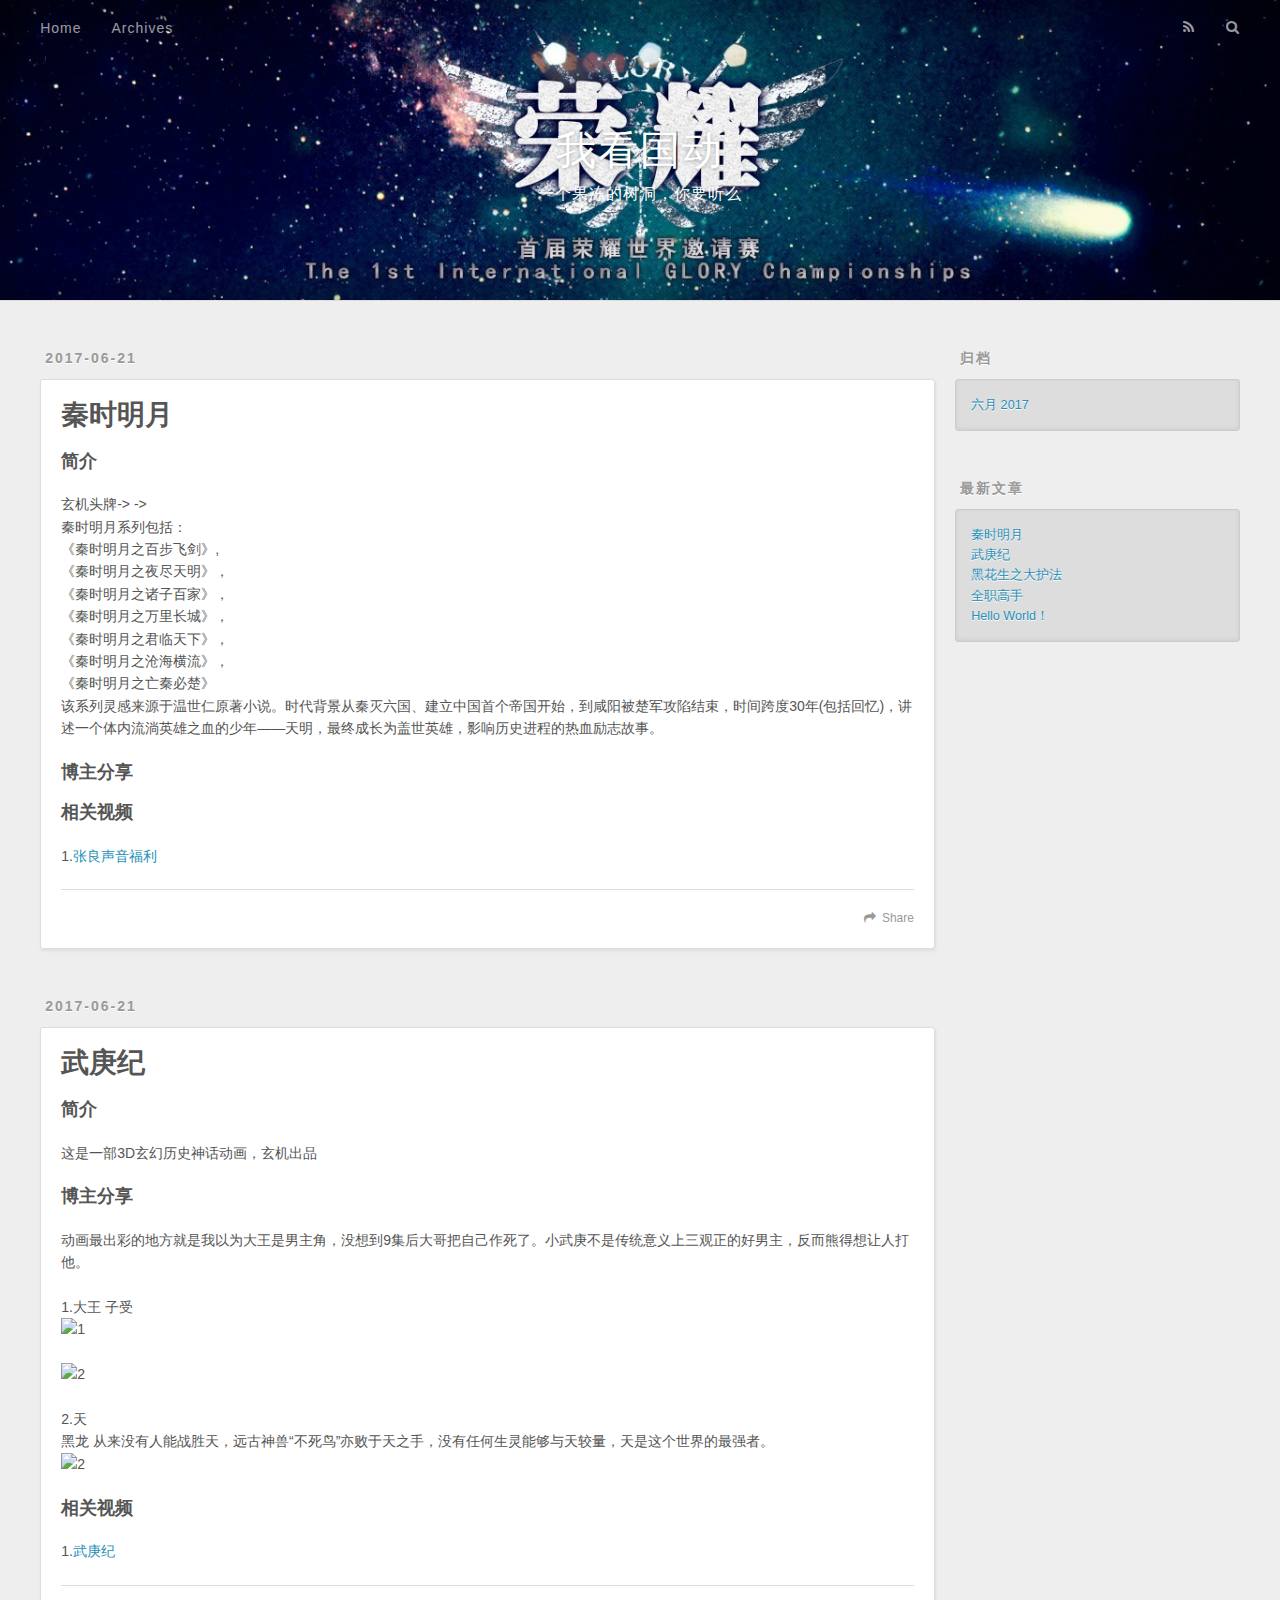
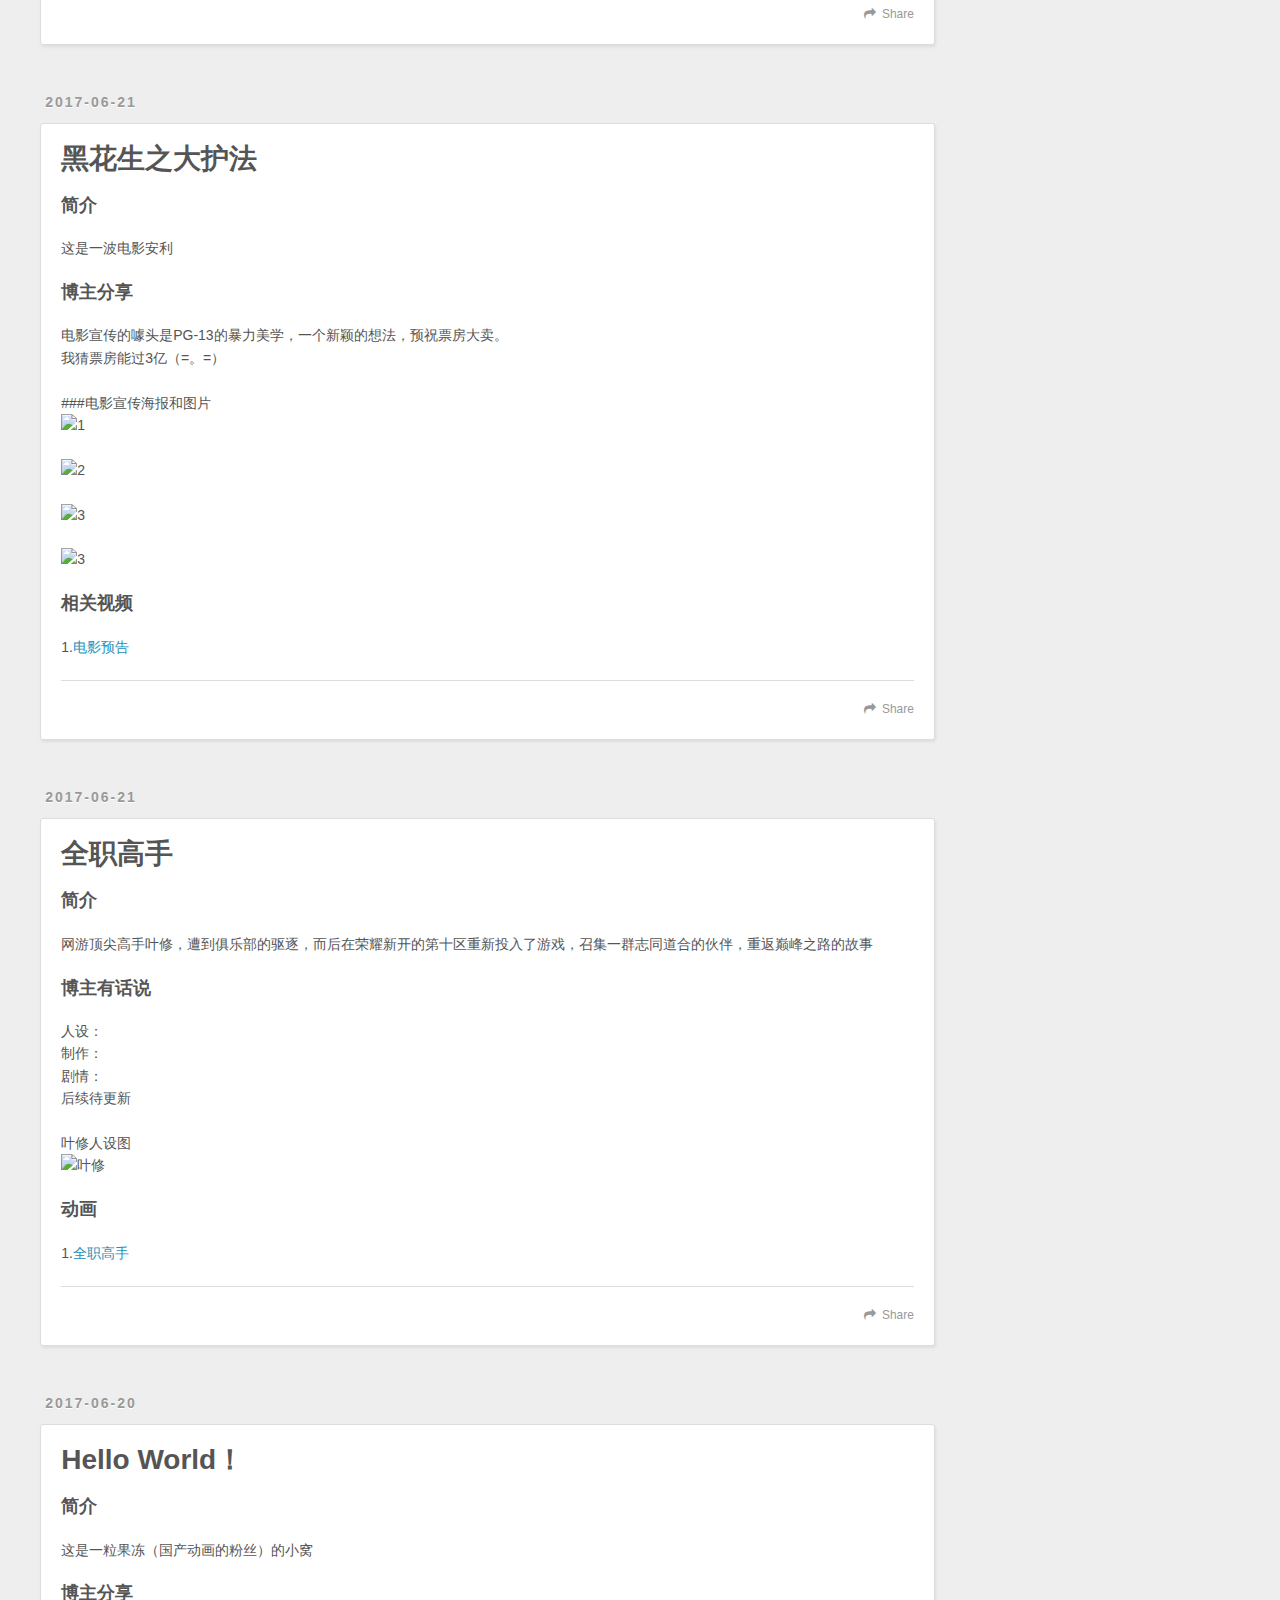
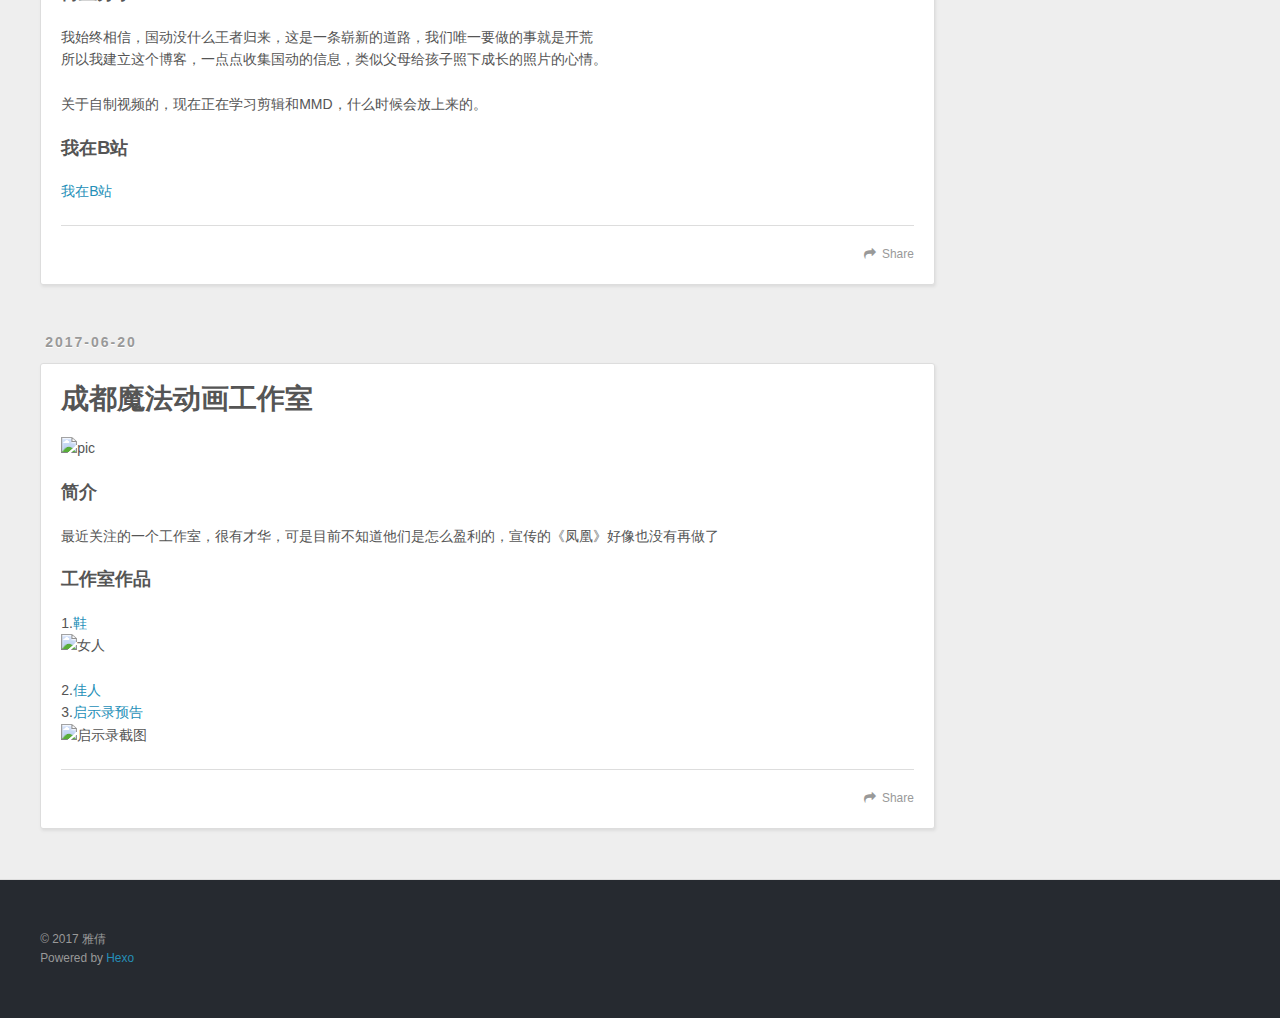
==== commit 9ebc8ad7: "Site updated: 2017-06-21 19:10:23" ====
--- a/archives/index.html
+++ b/archives/index.html
@@ -68,6 +68,164 @@
       <div class="outer">
         <section id="main">
   
+    <article id="post-qingshimingyue" class="article article-type-post" itemscope itemprop="blogPost">
+  <div class="article-meta">
+    <a href="/2017/06/21/qingshimingyue/" class="article-date">
+  <time datetime="2017-06-21T10:29:28.384Z" itemprop="datePublished">2017-06-21</time>
+</a>
+    
+  </div>
+  <div class="article-inner">
+    
+    
+      <header class="article-header">
+        
+  
+    <h1 itemprop="name">
+      <a class="article-title" href="/2017/06/21/qingshimingyue/">秦时明月</a>
+    </h1>
+  
+
+      </header>
+    
+    <div class="article-entry" itemprop="articleBody">
+      
+        <h3 id="简介"><a href="#简介" class="headerlink" title="简介"></a>简介</h3><p>玄机头牌-&gt; -&gt;<br>秦时明月系列包括：<br>《秦时明月之百步飞剑》,<br>《秦时明月之夜尽天明》，<br>《秦时明月之诸子百家》，<br>《秦时明月之万里长城》，<br>《秦时明月之君临天下》，<br>《秦时明月之沧海横流》，<br>《秦时明月之亡秦必楚》<br>该系列灵感来源于温世仁原著小说。时代背景从秦灭六国、建立中国首个帝国开始，到咸阳被楚军攻陷结束，时间跨度30年(包括回忆)，讲述一个体内流淌英雄之血的少年——天明，最终成长为盖世英雄，影响历史进程的热血励志故事。</p>
+<h3 id="博主分享"><a href="#博主分享" class="headerlink" title="博主分享"></a>博主分享</h3><h3 id="相关视频"><a href="#相关视频" class="headerlink" title="相关视频"></a>相关视频</h3><p>1.<a href="http://www.bilibili.com/video/av10769313/?from=search&amp;seid=910861210156475818" target="_blank" rel="external">张良声音福利</a></p>
+
+      
+    </div>
+    <footer class="article-footer">
+      <a data-url="http://cadiron.github.io/2017/06/21/qingshimingyue/" data-id="cj46wd0lb0004asid5cp4n1u5" class="article-share-link">Share</a>
+      
+      
+    </footer>
+  </div>
+  
+</article>
+
+
+  
+    <article id="post-wugengji" class="article article-type-post" itemscope itemprop="blogPost">
+  <div class="article-meta">
+    <a href="/2017/06/21/wugengji/" class="article-date">
+  <time datetime="2017-06-21T10:16:45.599Z" itemprop="datePublished">2017-06-21</time>
+</a>
+    
+  </div>
+  <div class="article-inner">
+    
+    
+      <header class="article-header">
+        
+  
+    <h1 itemprop="name">
+      <a class="article-title" href="/2017/06/21/wugengji/">武庚纪</a>
+    </h1>
+  
+
+      </header>
+    
+    <div class="article-entry" itemprop="articleBody">
+      
+        <h3 id="简介"><a href="#简介" class="headerlink" title="简介"></a>简介</h3><p>这是一部3D玄幻历史神话动画，玄机出品</p>
+<h3 id="博主分享"><a href="#博主分享" class="headerlink" title="博主分享"></a>博主分享</h3><p>动画最出彩的地方就是我以为大王是男主角，没想到9集后大哥把自己作死了。小武庚不是传统意义上三观正的好男主，反而熊得想让人打他。</p>
+<p>1.大王 子受<br><img src="https://github.com/cadiron/MarkdownPhoto/blob/master/大王1.jpg?raw=true" alt="1"><br><img src="https://github.com/cadiron/MarkdownPhoto/blob/master/大王.jpg?raw=true" alt="2"><br>2.天<br>黑龙 从来没有人能战胜天，远古神兽“不死鸟”亦败于天之手，没有任何生灵能够与天较量，天是这个世界的最强者。<br><img src="https://github.com/cadiron/MarkdownPhoto/blob/master/天.jpg?raw=true" alt="2"></p>
+<h3 id="相关视频"><a href="#相关视频" class="headerlink" title="相关视频"></a>相关视频</h3><p>1.<a href="http://bangumi.bilibili.com/anime/5291?from=search&amp;seid=3201123740303045758" target="_blank" rel="external">武庚纪</a></p>
+
+      
+    </div>
+    <footer class="article-footer">
+      <a data-url="http://cadiron.github.io/2017/06/21/wugengji/" data-id="cj46wd0ld0005asid4ok7cr2n" class="article-share-link">Share</a>
+      
+      
+    </footer>
+  </div>
+  
+</article>
+
+
+  
+    <article id="post-dahufa" class="article article-type-post" itemscope itemprop="blogPost">
+  <div class="article-meta">
+    <a href="/2017/06/21/dahufa/" class="article-date">
+  <time datetime="2017-06-21T09:57:52.751Z" itemprop="datePublished">2017-06-21</time>
+</a>
+    
+  </div>
+  <div class="article-inner">
+    
+    
+      <header class="article-header">
+        
+  
+    <h1 itemprop="name">
+      <a class="article-title" href="/2017/06/21/dahufa/">黑花生之大护法</a>
+    </h1>
+  
+
+      </header>
+    
+    <div class="article-entry" itemprop="articleBody">
+      
+        <h3 id="简介"><a href="#简介" class="headerlink" title="简介"></a>简介</h3><p>这是一波电影安利</p>
+<h3 id="博主分享"><a href="#博主分享" class="headerlink" title="博主分享"></a>博主分享</h3><p>电影宣传的噱头是PG-13的暴力美学，一个新颖的想法，预祝票房大卖。<br>我猜票房能过3亿（=。=）</p>
+<p>###电影宣传海报和图片<br><img src="https://github.com/cadiron/MarkdownPhoto/blob/master/dahufa4.jpg?raw=true" alt="1"><br><img src="https://github.com/cadiron/MarkdownPhoto/blob/master/dahufa2.jpg?raw=true" alt="2"><br><img src="https://github.com/cadiron/MarkdownPhoto/blob/master/dahufa3.jpg?raw=true" alt="3"><br><img src="https://github.com/cadiron/MarkdownPhoto/blob/master/dahufa5.jpg?raw=true" alt="3"></p>
+<h3 id="相关视频"><a href="#相关视频" class="headerlink" title="相关视频"></a>相关视频</h3><p>1.<a href="http://www.bilibili.com/video/av9765557/?from=search&amp;seid=14561290782753875173" target="_blank" rel="external">电影预告</a></p>
+
+      
+    </div>
+    <footer class="article-footer">
+      <a data-url="http://cadiron.github.io/2017/06/21/dahufa/" data-id="cj46wd0l80002asid2f077p2l" class="article-share-link">Share</a>
+      
+      
+    </footer>
+  </div>
+  
+</article>
+
+
+  
+    <article id="post-kingsavatar" class="article article-type-post" itemscope itemprop="blogPost">
+  <div class="article-meta">
+    <a href="/2017/06/21/kingsavatar/" class="article-date">
+  <time datetime="2017-06-21T09:38:33.952Z" itemprop="datePublished">2017-06-21</time>
+</a>
+    
+  </div>
+  <div class="article-inner">
+    
+    
+      <header class="article-header">
+        
+  
+    <h1 itemprop="name">
+      <a class="article-title" href="/2017/06/21/kingsavatar/">全职高手</a>
+    </h1>
+  
+
+      </header>
+    
+    <div class="article-entry" itemprop="articleBody">
+      
+        <h3 id="简介"><a href="#简介" class="headerlink" title="简介"></a>简介</h3><p>网游顶尖高手叶修，遭到俱乐部的驱逐，而后在荣耀新开的第十区重新投入了游戏，召集一群志同道合的伙伴，重返巅峰之路的故事</p>
+<h3 id="博主有话说"><a href="#博主有话说" class="headerlink" title="博主有话说"></a>博主有话说</h3><p>人设：<br>制作：<br>剧情：<br>后续待更新</p>
+<p>叶修人设图<br><img src="https://github.com/cadiron/MarkdownPhoto/blob/master/yexiu2.jpg?raw=true" alt="叶修"></p>
+<h3 id="动画"><a href="#动画" class="headerlink" title="动画"></a>动画</h3><p>1.<a href="http://bangumi.bilibili.com/anime/5852?from=search&amp;seid=12438091548506362869" target="_blank" rel="external">全职高手</a></p>
+
+      
+    </div>
+    <footer class="article-footer">
+      <a data-url="http://cadiron.github.io/2017/06/21/kingsavatar/" data-id="cj46wd0l50001asidtcenhc43" class="article-share-link">Share</a>
+      
+      
+    </footer>
+  </div>
+  
+</article>
+
+
+  
     <article id="post-helloworld" class="article article-type-post" itemscope itemprop="blogPost">
   <div class="article-meta">
     <a href="/2017/06/20/helloworld/" class="article-date">
@@ -82,20 +240,23 @@
         
   
     <h1 itemprop="name">
-      <a class="article-title" href="/2017/06/20/helloworld/">Helloworld</a>
-    </h1>
-  
-
-      </header>
-    
-    <div class="article-entry" itemprop="articleBody">
-      
-        <h3 id="简介"><a href="#简介" class="headerlink" title="简介"></a>简介</h3><h3 id="博主分享"><a href="#博主分享" class="headerlink" title="博主分享"></a>博主分享</h3><p>### </p>
-
-      
-    </div>
-    <footer class="article-footer">
-      <a data-url="http://cadiron.github.io/2017/06/20/helloworld/" data-id="cj45rcn4y0000dgidmomhsm8b" class="article-share-link">Share</a>
+      <a class="article-title" href="/2017/06/20/helloworld/">Hello World！</a>
+    </h1>
+  
+
+      </header>
+    
+    <div class="article-entry" itemprop="articleBody">
+      
+        <h3 id="简介"><a href="#简介" class="headerlink" title="简介"></a>简介</h3><p>这是一粒果冻（国产动画的粉丝）的小窝</p>
+<h3 id="博主分享"><a href="#博主分享" class="headerlink" title="博主分享"></a>博主分享</h3><p>我始终相信，国动没什么王者归来，这是一条崭新的道路，我们唯一要做的事就是开荒<br>所以我建立这个博客，一点点收集国动的信息，类似父母给孩子照下成长的照片的心情。</p>
+<p>关于自制视频的，现在正在学习剪辑和MMD，什么时候会放上来的。</p>
+<h3 id="我在B站"><a href="#我在B站" class="headerlink" title="我在B站"></a>我在B站</h3><p><a href="http://space.bilibili.com/11251626/#!/" target="_blank" rel="external">我在B站</a></p>
+
+      
+    </div>
+    <footer class="article-footer">
+      <a data-url="http://cadiron.github.io/2017/06/20/helloworld/" data-id="cj46wd0ky0000asida2p20by0" class="article-share-link">Share</a>
       
       
     </footer>
@@ -127,50 +288,14 @@
     
     <div class="article-entry" itemprop="articleBody">
       
-        <h3 id="简介"><a href="#简介" class="headerlink" title="简介"></a>简介</h3><h3 id="博主分享"><a href="#博主分享" class="headerlink" title="博主分享"></a>博主分享</h3><h3 id="同人视频"><a href="#同人视频" class="headerlink" title="同人视频"></a>同人视频</h3><p>1.<a href="http://www.bilibili.com/video/av171621/" target="_blank" rel="external">鞋</a><br>2.<a href="http://www.bilibili.com/video/av51434/" target="_blank" rel="external">佳人</a><br>3.<a href="http://www.bilibili.com/video/av10852082/" target="_blank" rel="external">启示录预告</a></p>
-
-      
-    </div>
-    <footer class="article-footer">
-      <a data-url="http://cadiron.github.io/2017/06/20/magic/" data-id="cj45rcn580001dgid2xpa4vmn" class="article-share-link">Share</a>
-      
-      
-    </footer>
-  </div>
-  
-</article>
-
-
-  
-    <article id="post-test1" class="article article-type-post" itemscope itemprop="blogPost">
-  <div class="article-meta">
-    <a href="/2017/06/20/test1/" class="article-date">
-  <time datetime="2017-06-20T08:06:16.749Z" itemprop="datePublished">2017-06-20</time>
-</a>
-    
-  </div>
-  <div class="article-inner">
-    
-    
-      <header class="article-header">
-        
-  
-    <h1 itemprop="name">
-      <a class="article-title" href="/2017/06/20/test1/">秦时明月</a>
-    </h1>
-  
-
-      </header>
-    
-    <div class="article-entry" itemprop="articleBody">
-      
-        <h3 id="简介"><a href="#简介" class="headerlink" title="简介"></a>简介</h3><p>秦时明月系列包括《秦时明月之百步飞剑》,《秦时明月之夜尽天明》，《秦时明月之诸子百家》，《秦时明月之万里长城》，《秦时明月之君临天下》，《秦时明月之沧海横流》，《秦时明月之亡秦必楚》<br>该系列灵感来源于温世仁原著小说。时代背景从秦灭六国、建立中国首个帝国开始，到咸阳被楚军攻陷结束，时间跨度30年(包括回忆)，讲述一个体内流淌英雄之血的少年——天明，最终成长为盖世英雄，影响历史进程的热血励志故事。</p>
-<h3 id="博主分享"><a href="#博主分享" class="headerlink" title="博主分享"></a>博主分享</h3><h3 id="同人视频"><a href="#同人视频" class="headerlink" title="同人视频"></a>同人视频</h3><p><a href="http://space.bilibili.com/11251626/#!/" target="_blank" rel="external">我在B站</a></p>
-
-      
-    </div>
-    <footer class="article-footer">
-      <a data-url="http://cadiron.github.io/2017/06/20/test1/" data-id="cj45rcn5b0002dgidmxniz8t4" class="article-share-link">Share</a>
+        <p><img src="https://github.com/cadiron/MarkdownPhoto/blob/master/cdlogo.jpg?raw=true" alt="pic"></p>
+<h3 id="简介"><a href="#简介" class="headerlink" title="简介"></a>简介</h3><p>最近关注的一个工作室，很有才华，可是目前不知道他们是怎么盈利的，宣传的《凤凰》好像也没有再做了</p>
+<h3 id="工作室作品"><a href="#工作室作品" class="headerlink" title="工作室作品"></a>工作室作品</h3><p>1.<a href="http://www.bilibili.com/video/av171621/" target="_blank" rel="external">鞋</a><br><img src="https://github.com/cadiron/MarkdownPhoto/blob/master/women.jpg?raw=true" alt="女人"><br>2.<a href="http://www.bilibili.com/video/av51434/" target="_blank" rel="external">佳人</a><br>3.<a href="http://www.bilibili.com/video/av10852082/" target="_blank" rel="external">启示录预告</a><br><img src="https://github.com/cadiron/MarkdownPhoto/blob/master/qishilu.jpg?raw=true" alt="启示录截图"></p>
+
+      
+    </div>
+    <footer class="article-footer">
+      <a data-url="http://cadiron.github.io/2017/06/20/magic/" data-id="cj46wd0la0003asidu6m4xtr5" class="article-share-link">Share</a>
       
       
     </footer>
@@ -210,15 +335,23 @@
       <ul>
         
           <li>
-            <a href="/2017/06/20/helloworld/">Helloworld</a>
-          </li>
-        
-          <li>
-            <a href="/2017/06/20/magic/">成都魔法动画工作室</a>
-          </li>
-        
-          <li>
-            <a href="/2017/06/20/test1/">秦时明月</a>
+            <a href="/2017/06/21/qingshimingyue/">秦时明月</a>
+          </li>
+        
+          <li>
+            <a href="/2017/06/21/wugengji/">武庚纪</a>
+          </li>
+        
+          <li>
+            <a href="/2017/06/21/dahufa/">黑花生之大护法</a>
+          </li>
+        
+          <li>
+            <a href="/2017/06/21/kingsavatar/">全职高手</a>
+          </li>
+        
+          <li>
+            <a href="/2017/06/20/helloworld/">Hello World！</a>
           </li>
         
       </ul>
--- a/css/style.css
+++ b/css/style.css
@@ -1,6 +1,3 @@
-.bg {
-	background: url(../../.deploy_git/css/images/banner.jpg);
-}
 body {
   width: 100%;
 }
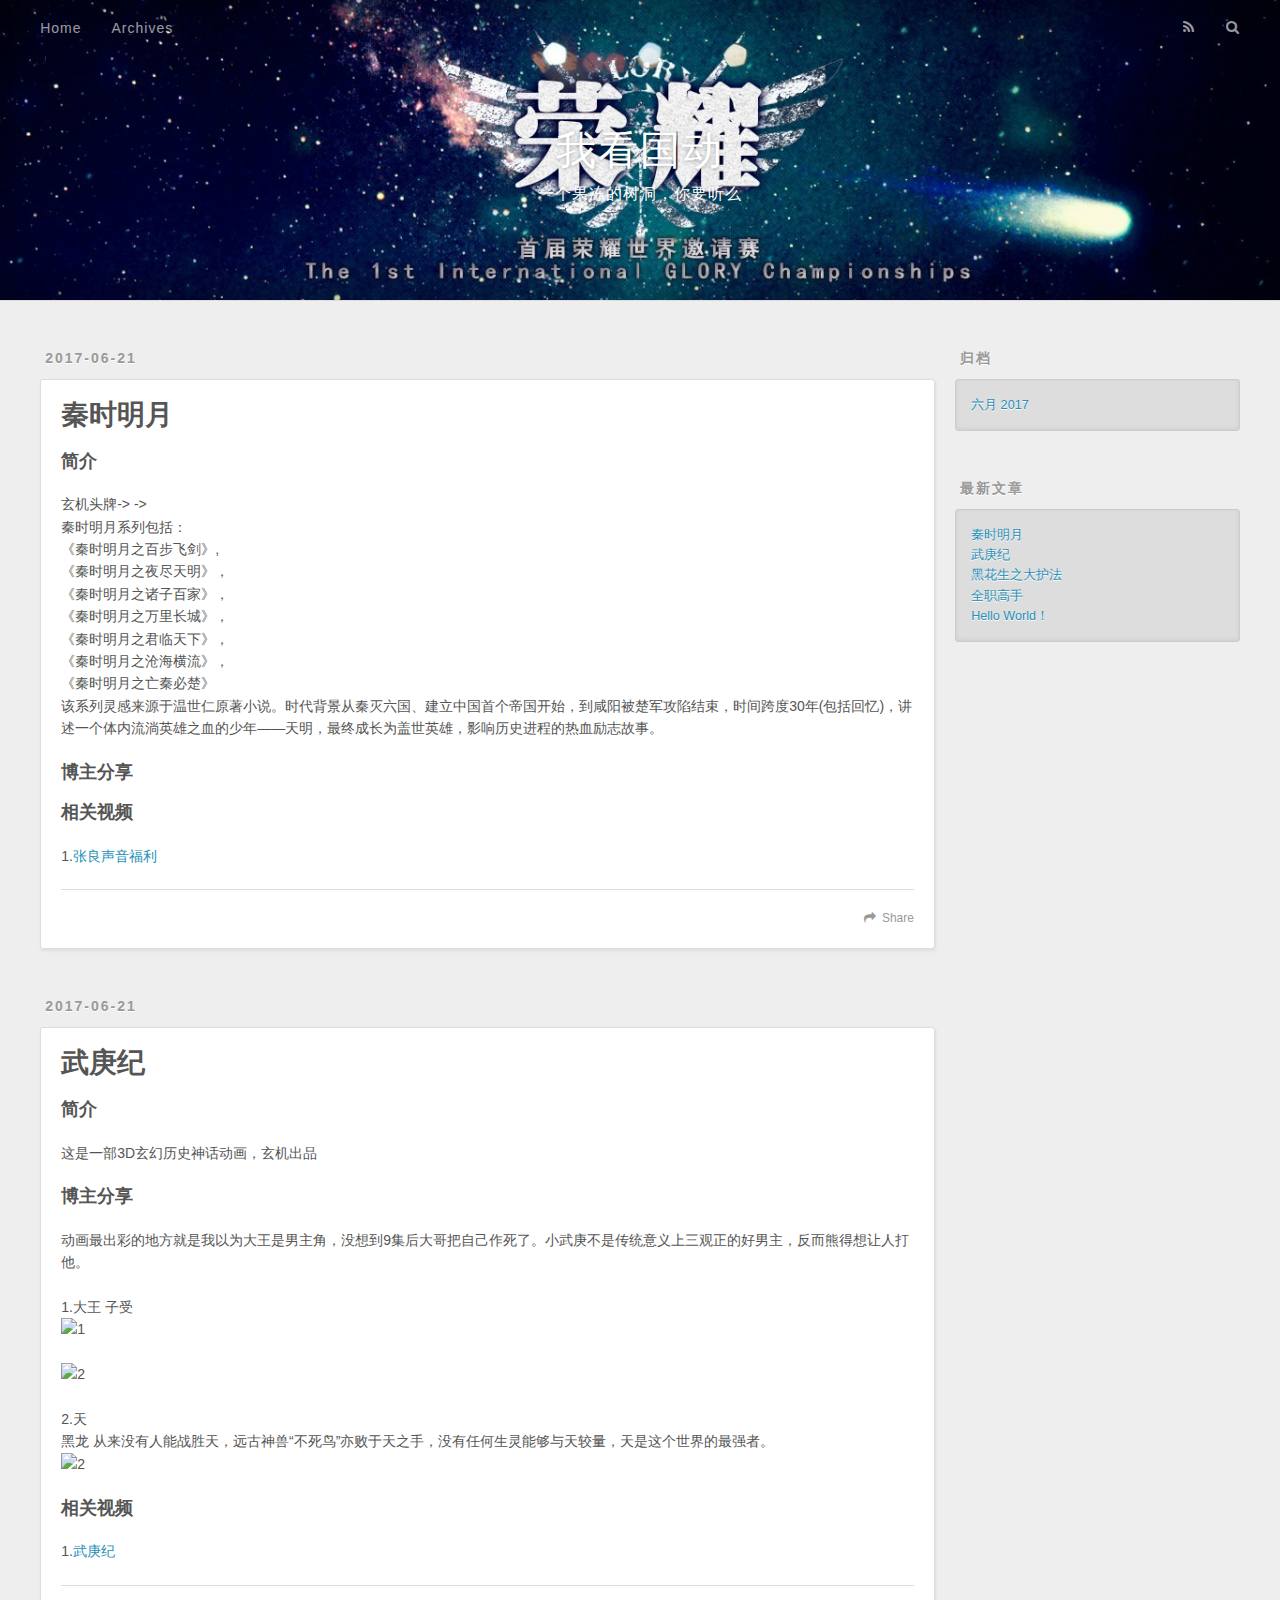
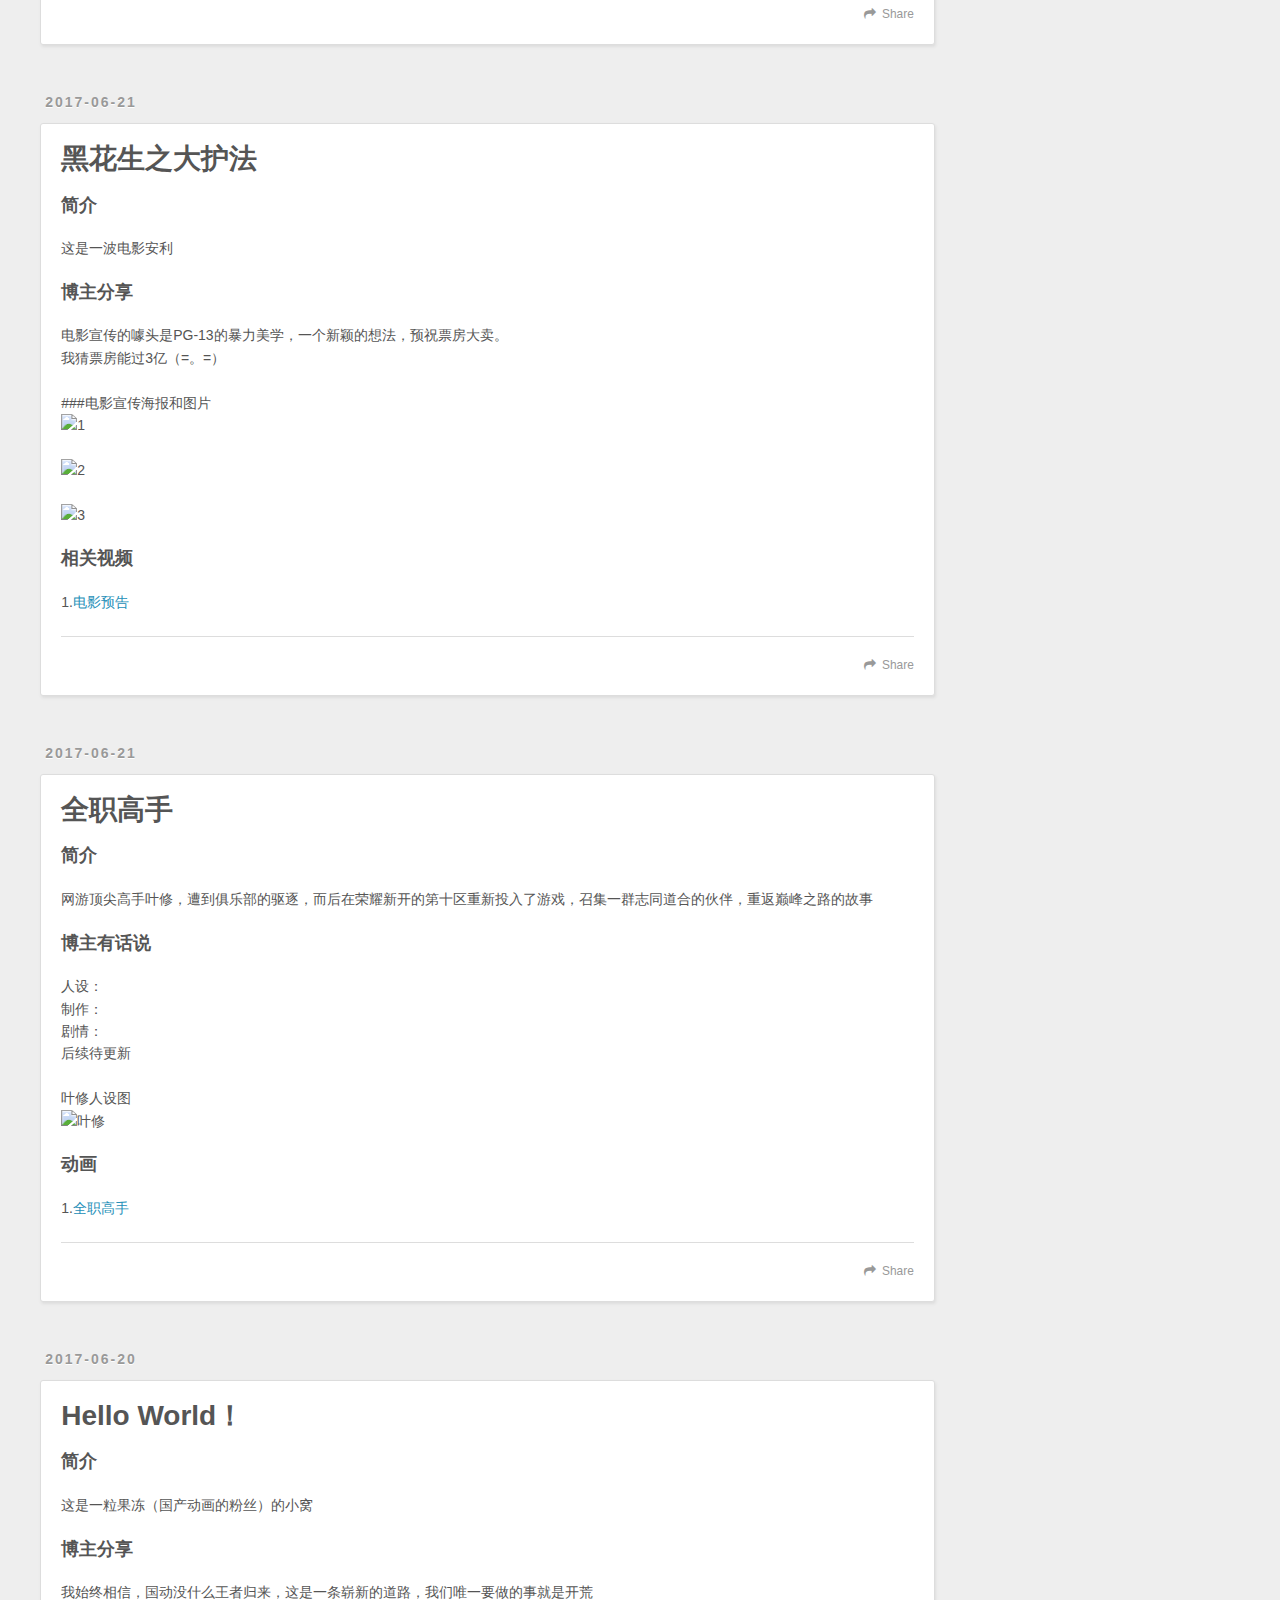
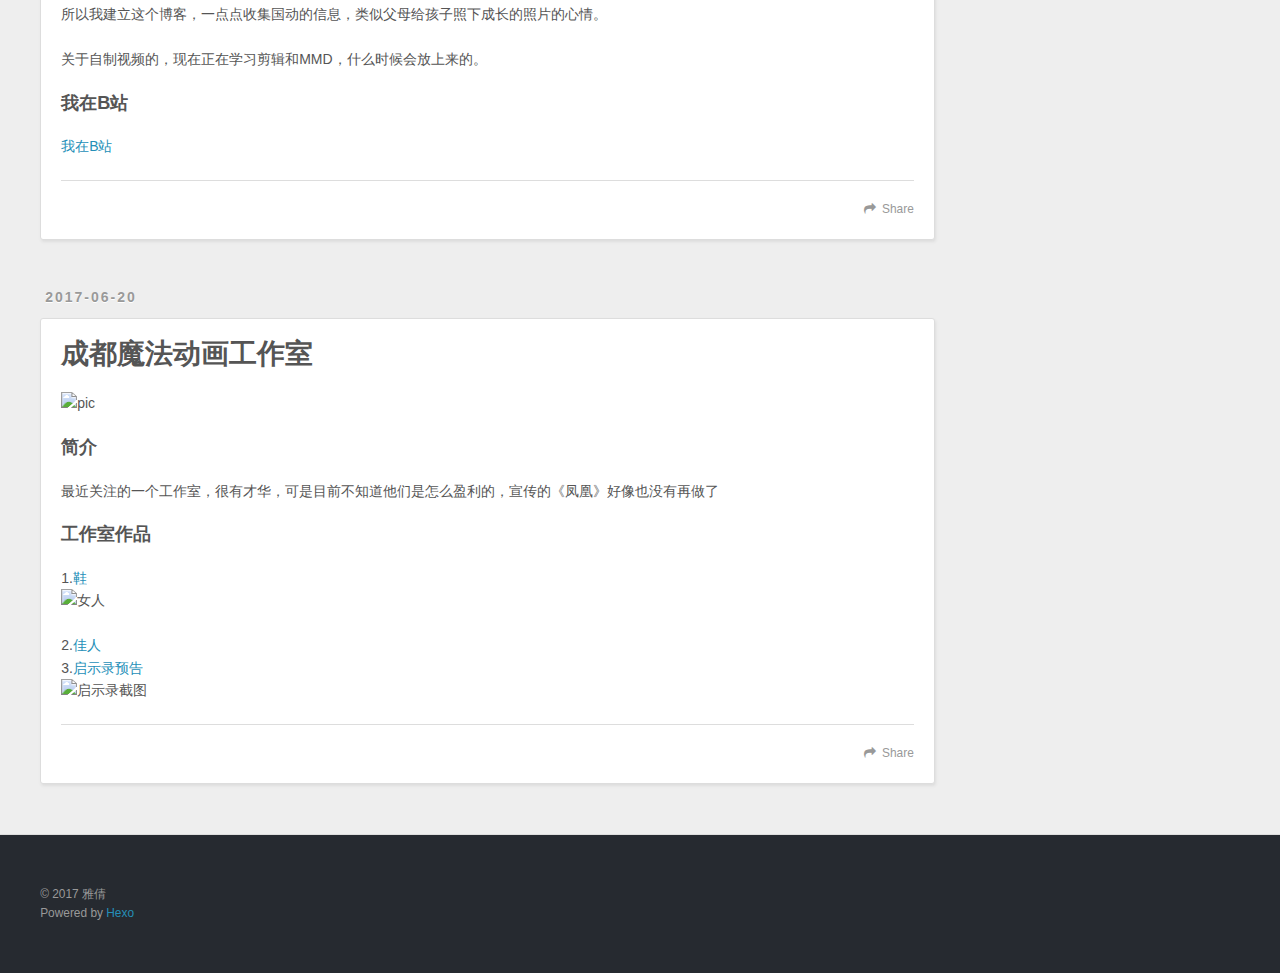
==== commit 7344c500: "Site updated: 2017-06-21 19:17:53" ====
--- a/archives/index.html
+++ b/archives/index.html
@@ -96,7 +96,7 @@
       
     </div>
     <footer class="article-footer">
-      <a data-url="http://cadiron.github.io/2017/06/21/qingshimingyue/" data-id="cj46wd0lb0004asid5cp4n1u5" class="article-share-link">Share</a>
+      <a data-url="http://cadiron.github.io/2017/06/21/qingshimingyue/" data-id="cj46wkpss0001agidqp8dlnqi" class="article-share-link">Share</a>
       
       
     </footer>
@@ -136,7 +136,7 @@
       
     </div>
     <footer class="article-footer">
-      <a data-url="http://cadiron.github.io/2017/06/21/wugengji/" data-id="cj46wd0ld0005asid4ok7cr2n" class="article-share-link">Share</a>
+      <a data-url="http://cadiron.github.io/2017/06/21/wugengji/" data-id="cj46wkpsx0004agidtwb68cgm" class="article-share-link">Share</a>
       
       
     </footer>
@@ -170,13 +170,13 @@
       
         <h3 id="简介"><a href="#简介" class="headerlink" title="简介"></a>简介</h3><p>这是一波电影安利</p>
 <h3 id="博主分享"><a href="#博主分享" class="headerlink" title="博主分享"></a>博主分享</h3><p>电影宣传的噱头是PG-13的暴力美学，一个新颖的想法，预祝票房大卖。<br>我猜票房能过3亿（=。=）</p>
-<p>###电影宣传海报和图片<br><img src="https://github.com/cadiron/MarkdownPhoto/blob/master/dahufa4.jpg?raw=true" alt="1"><br><img src="https://github.com/cadiron/MarkdownPhoto/blob/master/dahufa2.jpg?raw=true" alt="2"><br><img src="https://github.com/cadiron/MarkdownPhoto/blob/master/dahufa3.jpg?raw=true" alt="3"><br><img src="https://github.com/cadiron/MarkdownPhoto/blob/master/dahufa5.jpg?raw=true" alt="3"></p>
+<p>###电影宣传海报和图片<br><img src="https://github.com/cadiron/MarkdownPhoto/blob/master/dahufa4.jpg?raw=true" alt="1"><br><img src="https://github.com/cadiron/MarkdownPhoto/blob/master/dahufa2.jpg?raw=true" alt="2"><br><img src="https://github.com/cadiron/MarkdownPhoto/blob/master/dahufa5.jpg?raw=true" alt="3"></p>
 <h3 id="相关视频"><a href="#相关视频" class="headerlink" title="相关视频"></a>相关视频</h3><p>1.<a href="http://www.bilibili.com/video/av9765557/?from=search&amp;seid=14561290782753875173" target="_blank" rel="external">电影预告</a></p>
 
       
     </div>
     <footer class="article-footer">
-      <a data-url="http://cadiron.github.io/2017/06/21/dahufa/" data-id="cj46wd0l80002asid2f077p2l" class="article-share-link">Share</a>
+      <a data-url="http://cadiron.github.io/2017/06/21/dahufa/" data-id="cj46wkpsl0000agidup45yhao" class="article-share-link">Share</a>
       
       
     </footer>
@@ -216,7 +216,7 @@
       
     </div>
     <footer class="article-footer">
-      <a data-url="http://cadiron.github.io/2017/06/21/kingsavatar/" data-id="cj46wd0l50001asidtcenhc43" class="article-share-link">Share</a>
+      <a data-url="http://cadiron.github.io/2017/06/21/kingsavatar/" data-id="cj46wkpsw0003agidk2v2e81d" class="article-share-link">Share</a>
       
       
     </footer>
@@ -256,7 +256,7 @@
       
     </div>
     <footer class="article-footer">
-      <a data-url="http://cadiron.github.io/2017/06/20/helloworld/" data-id="cj46wd0ky0000asida2p20by0" class="article-share-link">Share</a>
+      <a data-url="http://cadiron.github.io/2017/06/20/helloworld/" data-id="cj46wkpsv0002agidmcbsmadn" class="article-share-link">Share</a>
       
       
     </footer>
@@ -295,7 +295,7 @@
       
     </div>
     <footer class="article-footer">
-      <a data-url="http://cadiron.github.io/2017/06/20/magic/" data-id="cj46wd0la0003asidu6m4xtr5" class="article-share-link">Share</a>
+      <a data-url="http://cadiron.github.io/2017/06/20/magic/" data-id="cj46wkpt20005agidzqmcpddw" class="article-share-link">Share</a>
       
       
     </footer>
